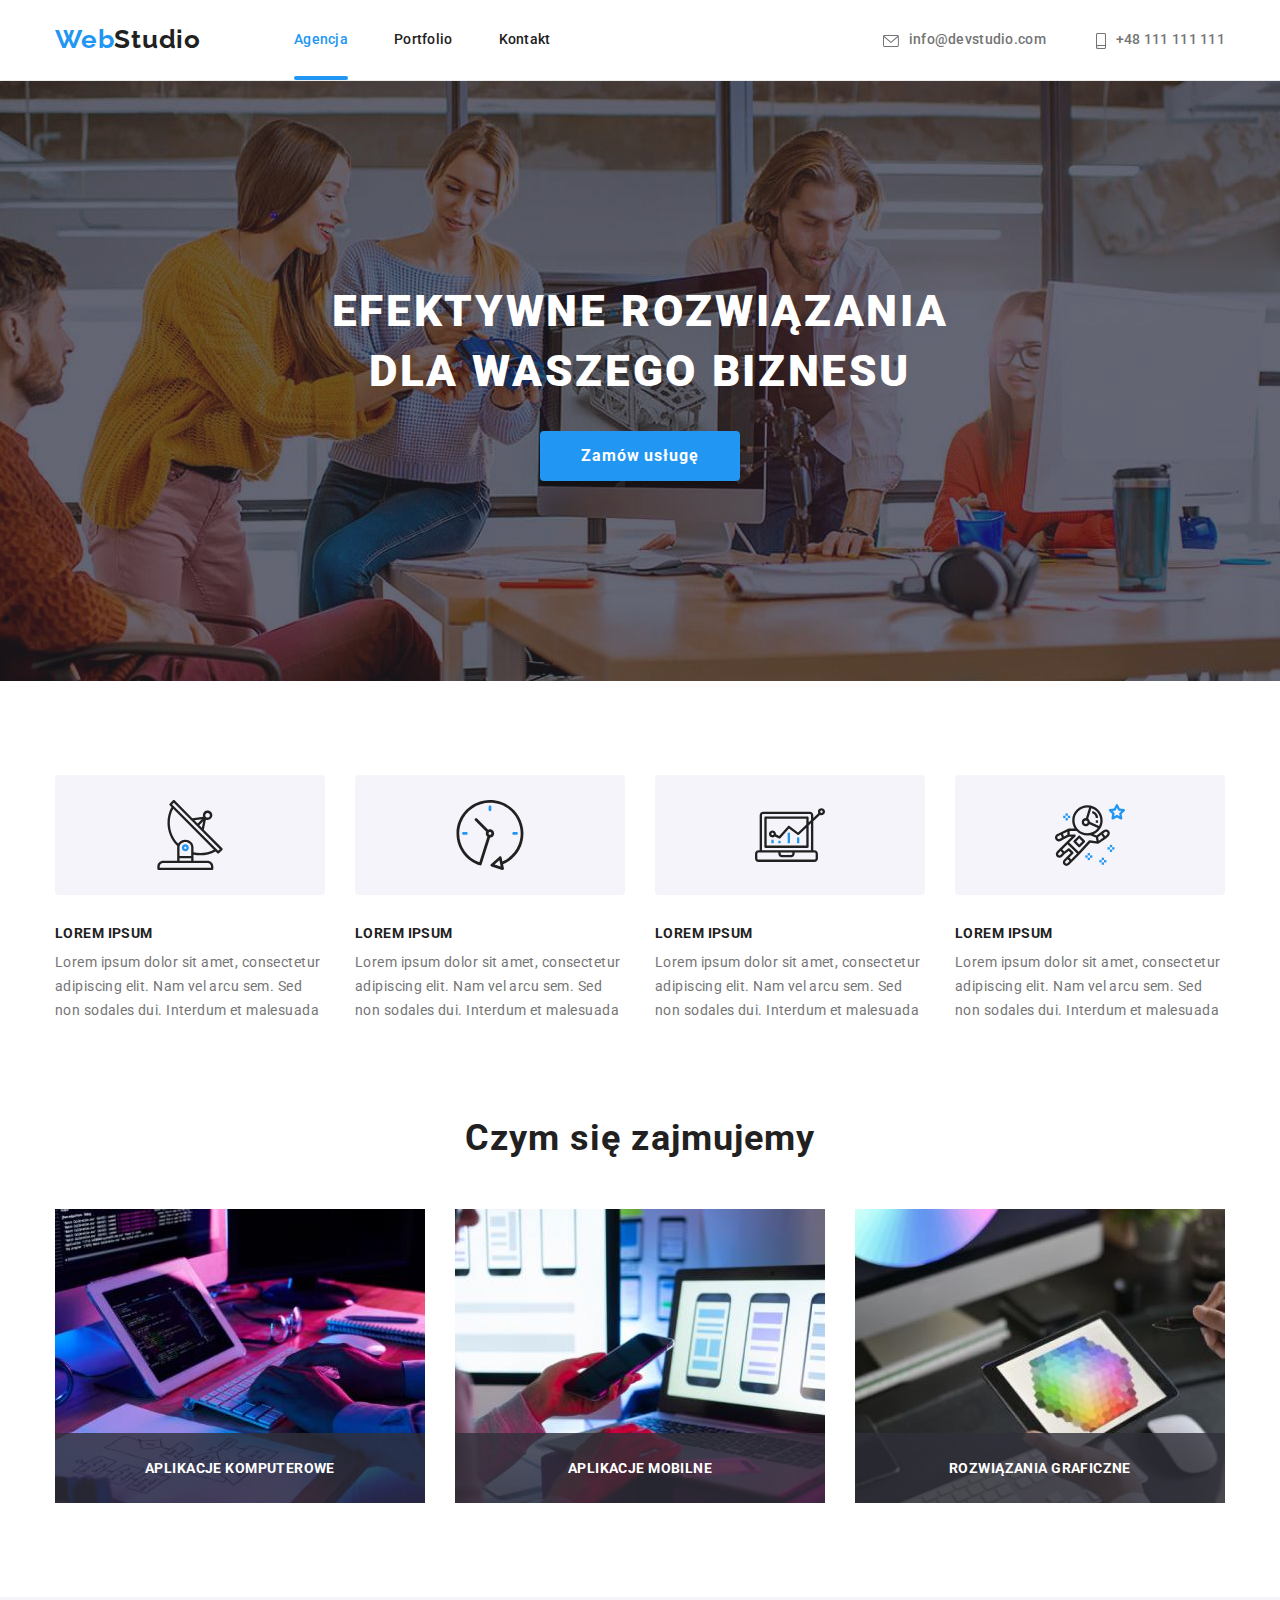
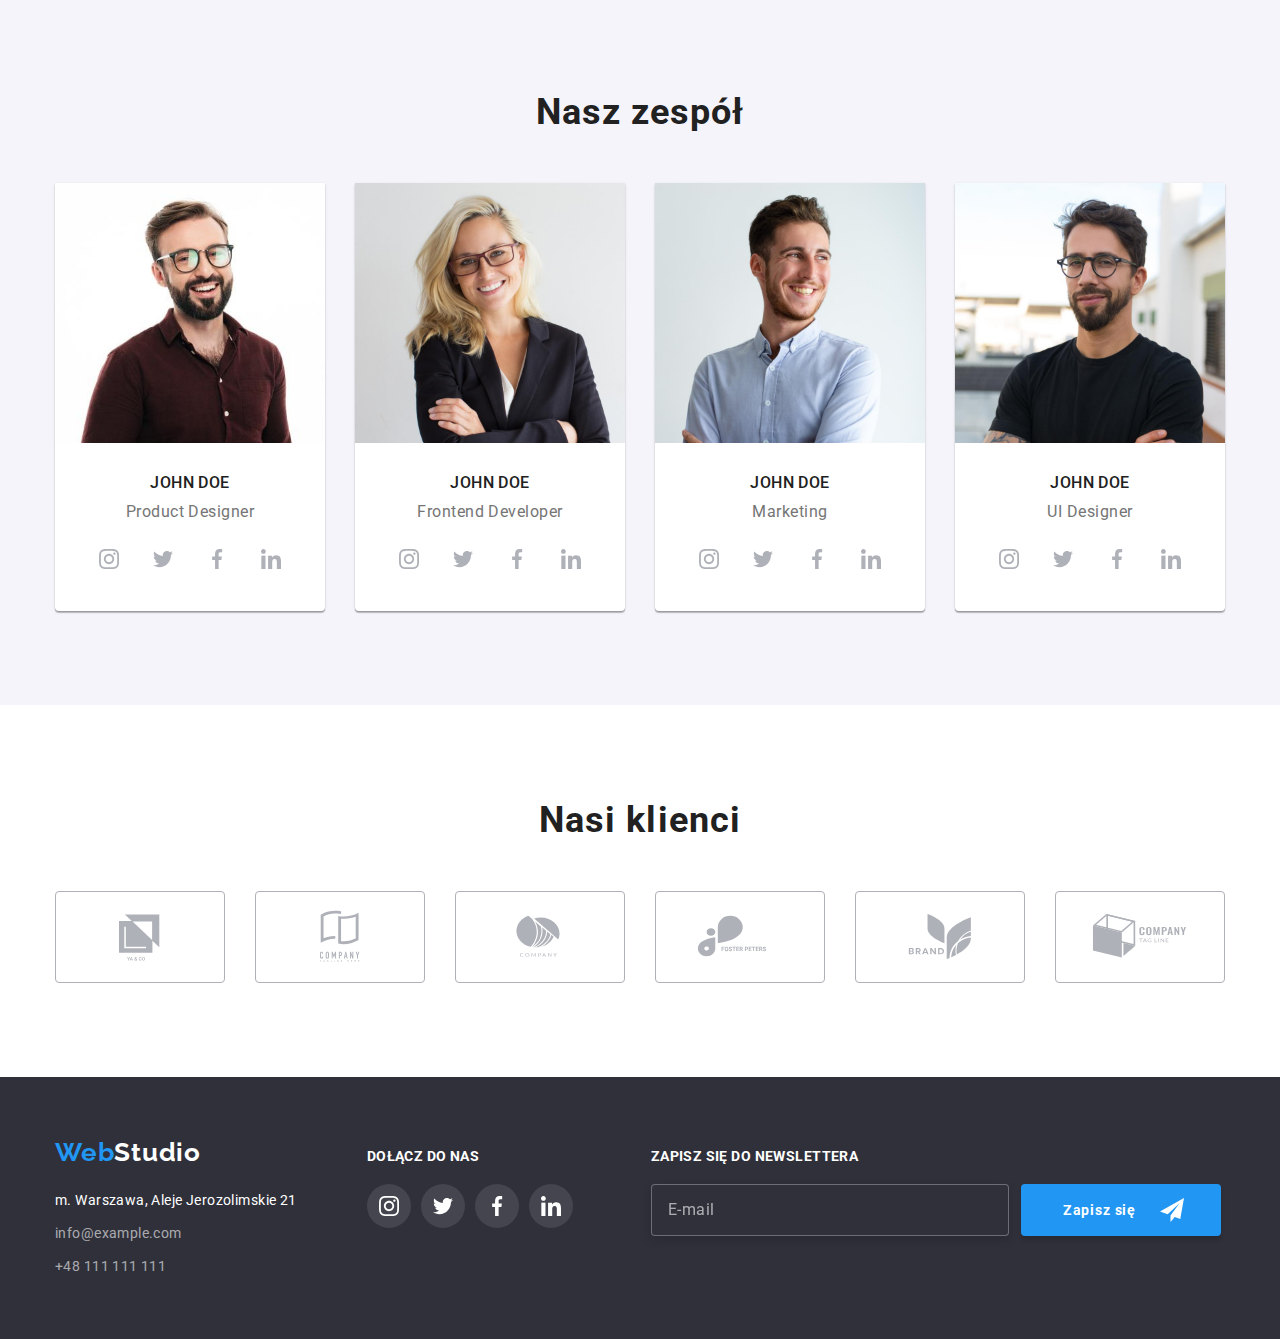
==== index.html @ e866602e "Wykonano kopię plików poprzedniej pracy" ====
<!DOCTYPE html>
<html lang="pl">

<head>
    <meta charset="UTF-8">
    <meta http-equiv="X-UA-Compatible" content="IE=edge">
    <meta name="viewport" content="width=device-width, initial-scale=1.0">
    <link rel="stylesheet"
        href="https://cdnjs.cloudflare.com/ajax/libs/modern-normalize/1.0.0/modern-normalize.min.css" />
    <link rel="stylesheet" href="./css/styles.css">
    <link rel="preconnect" href="https://fonts.googleapis.com">
    <link rel="preconnect" href="https://fonts.gstatic.com" crossorigin>
    <link
        href="https://fonts.googleapis.com/css2?family=Raleway:wght@700&family=Roboto:wght@400;500;700;900&display=swap"
        rel="stylesheet">
    <title>WebStudio</title>
</head>

<body>
    <!-- HEADER -->
    <header class="header">
        <div class="container">
            <!-- Main navigation -->
            <nav class="navigation">
                <a class="navigation-logo link" href="./index.html"><span class="text-even-theme">Web</span><span
                        class="text-light-theme">Studio</span></a>
                <ul class="navigation-list list">
                    <li class="navigation-list-item"><a class="navigation-list-link link active"
                            href="./index.html"><span class="navigation-list-link-agency">Agencja</span></a></li>
                    <li class="navigation-list-item"><a class="navigation-list-link link"
                            href="./portfolio.html">Portfolio</a>
                    </li>
                    <li class="navigation-list-item"><a class="navigation-list-link link" href="#">Kontakt</a></li>
                </ul>
            </nav>
            <ul class="header-address-list list">
                <li class="header-address-list-item">
                    <a class="header-address-mail link" href="mailto:info@devstudio.com">
                        <svg class="header-address-icon" width="16" height="12">
                            <use href="./images/svg/icons.svg#icon-envelope"></use>
                        </svg>info@devstudio.com</a>
                </li>
                <li class="header-address-list-item">

                    <a class="header-address-phone link" href="tel:+48111111111">
                        <svg class="header-address-icon" width="10" height="16">
                            <use href="./images/svg/icons.svg#icon-smartphone"></use>
                        </svg>+48
                        111
                        111
                        111</a>
                </li>
            </ul>
        </div>
    </header>

    <!-- Unique page conten -->
    <main>
        <!-- HERO up side-->
        <section class="hero-up-side">
            <div class="container">
                <h1 class="hero-main-header">efektywne rozwiązania dla waszego biznesu</h1>
                <button class="modal-btn" type="button" data-modal-open>Zamów usługę</button>
            </div>
        </section>

        <!-- HERO down side -->
        <section class="hero-down-side section">
            <div class="container">
                <ul class="hero-list list">
                    <li class="hero-list-item">
                        <div class="hero-list-icon-bg">
                            <svg class="hero-list-icon icon" width="70" height="70">
                                <use href="./images/svg/icons.svg#icon-antenna"></use>
                            </svg>
                        </div>
                        <h3 class="third-header hero-third-header">lorem ipsum</h3>
                        <p class="hero-description">Lorem ipsum dolor sit amet, consectetur adipiscing elit. Nam vel
                            arcu
                            sem. Sed
                            non sodales dui.
                            Interdum et malesuada</p>
                    </li>
                    <li class="hero-list-item">
                        <div class="hero-list-icon-bg">
                            <svg class="hero-list-icon icon" width="70" height="70">
                                <use href="./images/svg/icons.svg#icon-clock"></use>
                            </svg>
                        </div>
                        <h3 class="third-header hero-third-header">lorem ipsum</h3>
                        <p class="hero-description">Lorem ipsum dolor sit amet, consectetur adipiscing elit. Nam vel
                            arcu
                            sem. Sed
                            non sodales dui.
                            Interdum et malesuada</p>
                    </li>
                    <li class="hero-list-item">
                        <div class="hero-list-icon-bg">
                            <svg class="hero-list-icon" width="70" height="70">
                                <use href="./images/svg/icons.svg#icon-diagram"></use>
                            </svg>
                        </div>
                        <h3 class="third-header hero-third-header">lorem ipsum</h3>
                        <p class="hero-description">Lorem ipsum dolor sit amet, consectetur adipiscing elit. Nam vel
                            arcu
                            sem. Sed
                            non sodales dui.
                            Interdum et malesuada</p>
                    </li>
                    <li class="hero-list-item">
                        <div class="hero-list-icon-bg">
                            <svg class="hero-list-icon" width="70" height="70">
                                <use href="./images/svg/icons.svg#icon-astronaut"></use>
                            </svg>
                        </div>
                        <h3 class="third-header hero-third-header">lorem ipsum</h3>
                        <p class="hero-description">Lorem ipsum dolor sit amet, consectetur adipiscing elit. Nam vel
                            arcu
                            sem. Sed
                            non sodales dui.
                            Interdum et malesuada</p>
                    </li>
                </ul>
            </div>
        </section>

        <!-- ABOUT US -->
        <section class="about section">
            <div class="container">
                <h2 class="second-header about-second-header">Czym się zajmujemy</h2>
                <ul class="about-img-list list">
                    <li class="about-img-list-item">
                        <img class="about-img-list-img" src="./images/working/img1.jpg" width="370" height="294"
                            alt="Programista pracujący przy biurku">
                        <h4 class="about-img-text">aplikacje komputerowe</h4>
                    </li>
                    <li class="about-img-list-item">
                        <img class="about-img-list-img" src="./images/working/img2.jpg" width="370" height="294"
                            alt="Projektant opracowuje interfejs na urządzenie mobilne">
                        <h4 class="about-img-text">aplikacje mobilne</h4>
                    </li>
                    <li class="about-img-list-item">
                        <img class="about-img-list-img" src="./images/working/img3.jpg" width="370" height="294"
                            alt="Projektant korzysta z palety barw na tablecie">
                        <h4 class="about-img-text">rozwiązania graficzne</h4>
                    </li>
                </ul>
            </div>
        </section>

        <!-- OUR TEAM -->
        <section class="team section">
            <div class="container">
                <h2 class="second-header team-second-header">Nasz zespół</h2>
                <ul class="team-list list">
                    <li class="team-list-item">
                        <img class="team-list-photo" src="./images/team/PD_ProductDesigner.jpg" width="270" height="260"
                            alt="John Doe - Product Designer">
                        <div class="team-content-wraper">
                            <h3 class="third-header team-third-header-name">John Doe</h3>
                            <p class="team-list-job">Product Designer</p>
                            <ul class="social-list list">
                                <li class="social-list-item">
                                    <a class="social-list-link" href="#">
                                        <svg class="social-icon" width="20" height="20">
                                            <use href="./images/svg/icons.svg#icon-instagram"></use>
                                        </svg>
                                    </a>
                                </li>
                                <li class="social-list-item"><a class="social-list-link" href="#">
                                        <svg class="social-icon" width="20" height="20">
                                            <use href="./images/svg/icons.svg#icon-twitter"></use>
                                        </svg>
                                    </a></li>
                                <li class="social-list-item"><a class="social-list-link" href="#">
                                        <svg class="social-icon" width="20" height="20">
                                            <use href="./images/svg/icons.svg#icon-facebook"></use>
                                        </svg>
                                    </a></li>
                                <li class="social-list-item"><a class="social-list-link" href="#">
                                        <svg class="social-icon" width="20" height="20">
                                            <use href="./images/svg/icons.svg#icon-linkedin"></use>
                                        </svg>
                                    </a></li>
                            </ul>
                        </div>
                    </li>
                    <li class="team-list-item">
                        <img class="team-list-photo" src="./images/team/PD_FrontendDeveloperjpg.jpg" width="270"
                            height="260" alt="John Doe - Frontend Developer">
                        <div class="team-content-wraper">
                            <h3 class="third-header team-third-header-name">John Doe</h3>
                            <p class="team-list-job">Frontend Developer</p>
                            <ul class="social-list list">
                                <li class="social-list-item">
                                    <a class="social-list-link" href="#">
                                        <svg class="social-icon" width="20" height="20">
                                            <use href="./images/svg/icons.svg#icon-instagram"></use>
                                        </svg>
                                    </a>
                                </li>
                                <li class="social-list-item"><a class="social-list-link" href="#">
                                        <svg class="social-icon" width="20" height="20">
                                            <use href="./images/svg/icons.svg#icon-twitter"></use>
                                        </svg>
                                    </a></li>
                                <li class="social-list-item"><a class="social-list-link" href="#">
                                        <svg class="social-icon" width="20" height="20">
                                            <use href="./images/svg/icons.svg#icon-facebook"></use>
                                        </svg>
                                    </a></li>
                                <li class="social-list-item"><a class="social-list-link" href="#">
                                        <svg class="social-icon" width="20" height="20">
                                            <use href="./images/svg/icons.svg#icon-linkedin"></use>
                                        </svg>
                                    </a></li>
                            </ul>
                        </div>
                    </li>
                    <li class="team-list-item">
                        <img class="team-list-photo" src="./images/team/PD_Marketing.jpg" width="270" height="260"
                            alt="John Doe - Marketing">
                        <div class="team-content-wraper">
                            <h3 class="third-header team-third-header-name">John Doe</h3>
                            <p class="team-list-job">Marketing</p>
                            <ul class="social-list list">
                                <li class="social-list-item">
                                    <a class="social-list-link" href="#">
                                        <svg class="social-icon" width="20" height="20">
                                            <use href="./images/svg/icons.svg#icon-instagram"></use>
                                        </svg>
                                    </a>
                                </li>
                                <li class="social-list-item"><a class="social-list-link" href="#">
                                        <svg class="social-icon" width="20" height="20">
                                            <use href="./images/svg/icons.svg#icon-twitter"></use>
                                        </svg>
                                    </a></li>
                                <li class="social-list-item"><a class="social-list-link" href="#">
                                        <svg class="social-icon" width="20" height="20">
                                            <use href="./images/svg/icons.svg#icon-facebook"></use>
                                        </svg>
                                    </a></li>
                                <li class="social-list-item"><a class="social-list-link" href="#">
                                        <svg class="social-icon" width="20" height="20">
                                            <use href="./images/svg/icons.svg#icon-linkedin"></use>
                                        </svg>
                                    </a></li>
                            </ul>
                        </div>
                    </li>
                    <li class="team-list-item">
                        <img class="team-list-photo" src="./images/team/PD_UIdesigner.jpg" width="270" height="260"
                            alt="John Doe - UI Designer">
                        <div class="team-content-wraper">
                            <h3 class="third-header team-third-header-name">John Doe</h3>
                            <p class="team-list-job">UI Designer</p>
                            <ul class="social-list list">
                                <li class="social-list-item">
                                    <a class="social-list-link" href="#">
                                        <svg class="social-icon" width="20" height="20">
                                            <use href="./images/svg/icons.svg#icon-instagram"></use>
                                        </svg>
                                    </a>
                                </li>
                                <li class="social-list-item"><a class="social-list-link" href="#">
                                        <svg class="social-icon" width="20" height="20">
                                            <use href="./images/svg/icons.svg#icon-twitter"></use>
                                        </svg>
                                    </a></li>
                                <li class="social-list-item"><a class="social-list-link" href="#">
                                        <svg class="social-icon" width="20" height="20">
                                            <use href="./images/svg/icons.svg#icon-facebook"></use>
                                        </svg>
                                    </a></li>
                                <li class="social-list-item"><a class="social-list-link" href="#">
                                        <svg class="social-icon" width="20" height="20">
                                            <use href="./images/svg/icons.svg#icon-linkedin"></use>
                                        </svg>
                                    </a></li>
                            </ul>
                        </div>
                    </li>
                </ul>
            </div>
        </section>

        <!-- OUR CUSTOMERS -->
        <section class="customers section">
            <div class="container">
                <h2 class="second-header customers-second-header">Nasi klienci</h2>
                <ul class="customers-list list">
                    <li class="customers-list-item">
                        <a class="customers-list-link" href="#">
                            <svg class="customers-icon" width="106" height="60">
                                <use href="./images/svg/icons.svg#icon-logo_client_1"></use>
                            </svg>
                        </a>
                    </li>
                    <li class="customers-list-item">
                        <a class="customers-list-link" href="#">
                            <svg class="customers-icon" width="106" height="60">
                                <use href="./images/svg/icons.svg#icon-logo_client_2"></use>
                            </svg>
                        </a>
                    </li>
                    <li class="customers-list-item">
                        <a class="customers-list-link" href="#">
                            <svg class="customers-icon" width="106" height="60">
                                <use href="./images/svg/icons.svg#icon-logo_client_3"></use>
                            </svg>
                        </a>
                    </li>
                    <li class="customers-list-item">
                        <a class="customers-list-link" href="#">
                            <svg class="customers-icon" width="106" height="60">
                                <use href="./images/svg/icons.svg#icon-logo_client_4"></use>
                            </svg>
                        </a>
                    </li>
                    <li class="customers-list-item">
                        <a class="customers-list-link" href="#">
                            <svg class="customers-icon" width="106" height="60">
                                <use href="./images/svg/icons.svg#icon-logo_client_5"></use>
                            </svg>
                        </a>
                    </li>
                    <li class="customers-list-item">
                        <a class="customers-list-link" href="#">
                            <svg class="customers-icon" width="106" height="60">
                                <use href="./images/svg/icons.svg#icon-logo_client_6"></use>
                            </svg>
                        </a>
                    </li>
                </ul>

            </div>

        </section>
    </main>

    <!-- Page footer - left side -->
    <footer class="footer">
        <div class="container">
            <div class="footer-left-side">
                <a class="navigation-logo link" href="./index.html"><span class="text-even-theme">Web</span><span
                        class="text-dark-theme">Studio</span></a>
                <address class=" address">
                    <ul class="footer-list list">
                        <li class="footer-list-item"><a class="footer-address-maps link"
                                href="https://goo.gl/maps/m3muW4rAkbrLs5uR9" target="_blank">m. Warszawa, Aleje
                                Jerozolimskie
                                21</a></li>
                        <li class="footer-list-item"><a class="footer-address-mail link"
                                href="mailto:info@example.com">info@example.com</a></li>
                        <li class="footer-list-item"><a class="footer-address-phone link" href="tel:+48111111111">+48
                                111
                                111
                                111</a></li>
                    </ul>
                </address>
            </div>
            <!-- Page footer - center -->
            <div class="footer-center">
                <h3 class="third-header footer-third-header">dołącz do nas</h3>
                <ul class="social-list list">
                    <li class="social-list-item">
                        <a class="social-list-link" href="#">
                            <svg class="social-icon" width="20" height="20">
                                <use href="./images/svg/icons.svg#icon-instagram"></use>
                            </svg>
                        </a>
                    </li>
                    <li class="social-list-item"><a class="social-list-link" href="#">
                            <svg class="social-icon" width="20" height="20">
                                <use href="./images/svg/icons.svg#icon-twitter"></use>
                            </svg>
                        </a></li>
                    <li class="social-list-item"><a class="social-list-link" href="#">
                            <svg class="social-icon" width="20" height="20">
                                <use href="./images/svg/icons.svg#icon-facebook"></use>
                            </svg>
                        </a></li>
                    <li class="social-list-item"><a class="social-list-link" href="#">
                            <svg class="social-icon" width="20" height="20">
                                <use href="./images/svg/icons.svg#icon-linkedin"></use>
                            </svg>
                        </a></li>
                </ul>
            </div>
            <!-- Page footer - right side - newsletter-->
            <div class="footer-newsletter">
                <h3 class="third-header footer-third-header">zapisz się do newslettera</h3>
                <form class="footer-newsletter-form" name="footer-newsletter" autocomplete="on" formvalidate>
                    <label class="footer-newsletter-email">
                        <input class="newsletter-email" type="email" name="email" placeholder="E-mail"></label>
                    <button class="newsletter-btn" type="submit">Zapisz się
                        <svg class="newsletter-btn-icon" width="24" height="24">
                            <use href="./images/svg/icons.svg#icon-send"></use>
                        </svg></button>
                </form>
            </div>
        </div>
    </footer>

    <!-- MODAL WINDOW -->
    <div class="backdrop is-hidden" data-modal>
        <div class="modal">
            <button type="button" class="modal-btn-close" data-modal-close>
                <svg class="close-btn" width="11" height="11">
                    <use href="./images/svg/icons.svg#icon-close"></use>
                </svg>
            </button>
            <h2 class="modal-form-header">Zostaw swoje dane w formularzu poniżej</h2>
            <form class="modal-form" action="#" method="post">
                <label class="modal-form-field"> Imię
                    <span class="modal-form-input-wrapper">
                        <input class="modal-form-input" type="text" name="user_name:">
                        <svg class="modal-form-icon" width="12" height="12">
                            <use href="./images/svg/icons.svg#icon-person"></use>
                        </svg>
                    </span>
                </label>
                <label class="modal-form-field"> Telefon
                    <span class="modal-form-input-wrapper"><input class="modal-form-input" type="tel"
                            name="user_phone:">
                        <svg class="modal-form-icon" width="13" height="13">
                            <use href="./images/svg/icons.svg#icon-phone-form"></use>
                        </svg>
                    </span>
                </label>
                <label class="modal-form-field"> Email
                    <span class="modal-form-input-wrapper"><input class="modal-form-input" type="email"
                            name="user_email:">
                        <svg class="modal-form-icon" width="15" height="12">
                            <use href="./images/svg/icons.svg#icon-envelope-form"></use>
                        </svg>
                    </span>
                </label>
                <label class="modal-form-field"> Komentarz
                    <textarea class="modal-form-message" name="user_message" id="" cols="30" rows="10"
                        placeholder="Wprowadź tekst"></textarea>
                </label>
                <input class="modal-form-policy visually-hiden" id="user-policy" type="checkbox" name="policy">
                <label for="user-policy" class="modal-form-policy-text">
                    Oświadczam, iż akceptuję <a class="modal-form-policy-link href=" #">Regulamin</a> i <a
                        class="modal-form-policy-link href=" #">Politykę Prywatności</a>.
                </label>
                <button class="modal-form-btn" type="submit">Wyślij</button>
            </form>
        </div>
    </div>
    <!-- Skrypt Java Script - Otwieranie/zamykanie okna modalnego -->
    <script src="./js/modal.js"></script>
</body>

</html>
---- css/styles.css ----
:root {
  --main-font: 'Roboto', sans-serif;
  --second-font: 'Raleway', sans-serif;
  --main-color: #2196f3;
  --icon-color: #afb1b8;
  --main-colorFont: #212121;
  --second-colorFont: #757575;
  --third-colorFont: #ffffff;
  --main-bgc: #e5e5e5;
  --dark-bgc: #2f303a;
  --grey-bgc: #f5f4fa;
  --light-bgc: #ffffff;
  --light2-bgc: #eeeeee;
}

body {
  font-family: var(--main-font), 'Raleway', sans-serif;
  color: var(--main-colorFont);
}

h1,
h2,
h3,
h4,
h5,
h6 {
  margin: 0;
  padding: 0;
}

ol,
ul {
  margin: 0;
  padding: 0;
}

p {
  margin: 0;
  padding: 0;
}

img {
  display: block;
}

.list {
  list-style: none;
}

.link {
  text-decoration: none;
}

.container {
  width: 1200px;
  margin: 0 auto;
  padding: 0 15px;
  align-items: center;
}

.section {
  padding-top: 94px;
}

.section:not(.hero-down-side) {
  padding-bottom: 94px;
}

/* ========= COMPONENTS ======== */
.header {
  background-color: var(--light-bgc);
  border-bottom: 1px solid #ececec;
}
.navigation-list-link,
.header-address-mail,
.header-address-phone {
  font-weight: 500;
  font-style: normal;
  font-size: 14px;
  line-height: 1.143;
  letter-spacing: 0.02em;
}

.third-header {
  font-weight: 700;
  font-size: 14px;
  line-height: 1.143;
  letter-spacing: 0.03em;
  text-transform: uppercase;
}

.footer {
  padding: 60px 0;
  font-size: 14px;
  line-height: 1.714;
  letter-spacing: 0.03em;
  background-color: var(--dark-bgc);
}

.address {
  font-style: normal;
}

/* ======= END COMPONENTS ====== */

/* ========== HEADER ========== */
/* =========== LOGO =========== */
.navigation-logo {
  font-family: var(--second-font);
  font-weight: 700;
  font-size: 26px;
  line-height: 1.192;
  letter-spacing: 0.03em;
  color: var(--main-colorFont);
}

.navigation-logo .text-even-theme {
  color: var(--main-color);
}

.navigation-logo .text-light-theme {
  color: var(--main-colorFont);
}

.navigation-logo .text-dark-theme {
  color: var(--third-colorFont);
}
/* ========= END LOGO ========== */

.header .container {
  display: flex;
  padding-top: 24px;
  padding-bottom: 25px;
  align-items: center;
}

.navigation {
  display: flex;
}

.navigation-logo {
  margin-right: 93px;
}

.navigation-list-item {
  position: relative;
}

.navigation-list-item:not(:last-child) {
  margin-right: 46px;
}

.navigation-list-link:after {
  content: '';
  display: block;
  position: absolute;
  top: 46px;
  width: 100%;
  height: 4px;
  background: transparent;
  border-radius: 2px;
}

.navigation-list-link.active:after {
  background-color: var(--main-color);
}

.navigation-list {
  display: flex;
  align-items: center;
}

.header-address-list {
  display: flex;
  margin-left: auto;
}

.header-address-phone {
  margin-left: 50px;
}

.header-address-icon {
  margin-right: 10px;
  vertical-align: middle;
  fill: currentColor;
}

.navigation-list-link {
  color: var(--main-colorFont);
  transition: color 0.5s cubic-bezier(0.4, 0, 0.2, 1);
}

.navigation-list-link-agency {
  color: var(--main-color);
}

.header-address-mail,
.header-address-phone {
  color: var(--second-colorFont);
  transition: color 0.5s cubic-bezier(0.4, 0, 0.2, 1);
}

.navigation-list-link:hover,
.navigation-list-link:focus,
.header-address-mail:hover,
.header-address-mail:focus,
.header-address-phone:hover,
.header-address-phone:focus {
  color: var(--main-color);
}
/* ========== END HEADER ========== */

/* ==========   MAIN   ========== */
/* =======   HERO up side ======= */
.hero-up-side .container {
  display: flex;
  flex-direction: column;
  padding-top: 200px;
  padding-bottom: 200px;
}

.hero-up-side {
  background-color: var(--dark-bgc);
  background-image: linear-gradient(rgba(47, 48, 58, 0.4), rgba(47, 48, 58, 0.4)),
    url(../images/background/bg_hero.jpg);
  /* background-size: cover; */
  background-repeat: no-repeat;
  background-position: center;
  color: var(--third-colorFont);
}

.hero-main-header {
  padding-bottom: 30px;
  max-width: 696px;
  font-weight: 900;
  font-size: 44px;
  line-height: 1.364;
  text-align: center;
  letter-spacing: 0.06em;
  text-transform: uppercase;
}

.modal-btn {
  padding: 10px 41px;
  font-weight: 700;
  font-size: 16px;
  line-height: 1.875;
  text-align: center;
  letter-spacing: 0.06em;
  box-shadow: 0px 4px 4px rgba(0, 0, 0, 0.15);
  border-radius: 4px;
  border: none;
  background-color: var(--main-color);
  color: var(--third-colorFont);
  cursor: pointer;
}
/* ====== END HERO up side ====== */

/* ======   HERO down side ====== */
.hero-up-side .container {
  display: flex;
}

.hero-list {
  display: flex;
  justify-content: space-between;
}

.hero-list-item {
  max-width: 270px;
  align-items: center;
}

.hero-list-icon-bg {
  display: flex;
  align-items: center;
  justify-content: center;
  height: 120px;
  margin-bottom: 30px;
  border-radius: 4px;
  background-color: var(--grey-bgc);
}

.hero-description {
  margin-top: 10px;
  font-size: 14px;
  line-height: 1.714;
  letter-spacing: 0.03em;
  color: var(--second-colorFont);
}
/* ====   END HERO down side ==== */

/* =========   ABOUT US ========= */
.about .container {
  display: flex;
  flex-direction: column;
}

.about-img-list {
  display: flex;
}

.second-header {
  padding-bottom: 50px;
  font-weight: 700;
  font-size: 36px;
  line-height: 1.167;
  text-align: center;
  letter-spacing: 0.03em;
}

.about-img-list-item {
  position: relative;
}

.about-img-list-item:not(:last-child) {
  margin-right: 30px;
}

.about-img-text {
  position: absolute;
  display: block;
  top: 224px;
  padding: 27px;
  width: 100%;
  font-weight: 700;
  font-size: 14px;
  line-height: 1.143;
  text-align: center;
  letter-spacing: 0.03em;
  text-transform: uppercase;
  color: var(--third-colorFont);
  background: rgba(47, 48, 58, 0.8);
}

/* =======   END ABOUT US ======= */

/* =========  OUR TEAM ========== */
.team .container {
  display: flex;
  flex-direction: column;
}

.team-list {
  display: flex;
}

.team-list-item {
  display: flex;
  flex-direction: column;
  background: var(--light-bgc);
  box-shadow: 0px 1px 3px rgba(0, 0, 0, 0.12), 0px 1px 1px rgba(0, 0, 0, 0.14),
    0px 2px 1px rgba(0, 0, 0, 0.2);
  border-radius: 0px 0px 4px 4px;
}

.team-list-item:not(:last-child) {
  margin-right: 30px;
}

.team-third-header-name,
.team-list-job {
  font-size: 16px;
  line-height: 1.188;
  letter-spacing: 0.03em;
  text-align: center;
}

.team {
  background-color: var(--grey-bgc);
}

.team-third-header-name {
  margin-top: 30px;
  margin-bottom: 10px;
  font-weight: 500;
}

.team-list-job {
  margin-bottom: 16px;
  color: var(--second-colorFont);
}

.social-list {
  display: flex;
  justify-content: center;
  margin-bottom: 30px;
}

.social-list-item {
  display: flex;
  justify-content: center;
}

.social-list-item:not(:last-child) {
  margin-right: 10px;
}

.social-list-link {
  display: flex;
  align-items: center;
  justify-content: center;
  height: 44px;
  width: 44px;
  fill: var(--icon-color);
  background-color: var(--light-bgc);
  border-radius: 50%;
  transition: background-color 0.5s cubic-bezier(0.4, 0, 0.2, 1),
    fill 0.5s cubic-bezier(0.4, 0, 0.2, 1);
}

.social-list-link:hover,
.social-list-link:focus {
  background-color: var(--main-color);
  fill: var(--light-bgc);
}
/* =======  END OUR TEAM ======== */

/* =======  OUR CUSTOMERS ======= */
.customers .container {
  display: flex;
  flex-direction: column;
}

.customers-list {
  display: flex;
  justify-content: center;
  margin: auto;
  /* ustawić margin */
}

.customers-list-item {
  display: flex;
  justify-content: center;
}

.customers-list-item:not(:last-child) {
  margin-right: 30px;
}

.customers-list-link {
  display: flex;
  justify-content: center;
  align-items: center;
  height: 92px;
  width: 170px;
  fill: var(--icon-color);
  border: 1px solid var(--icon-color);
  border-radius: 4px;
  transition: border-color 0.5s cubic-bezier(0.4, 0, 0.2, 1), fill 0.5s cubic-bezier(0.4, 0, 0.2, 1);
}

.customers-list-link:hover,
.customers-list-link:focus {
  border-color: var(--main-color);
  fill: var(--main-color);
}
/* ===== END  OUR CUSTOMERS ===== */
/* ========== END MAIN ========== */

/* ==========  FOOTER =========== */
.footer .container {
  display: flex;
  /* flex-direction: column; */
  align-items: baseline;
}

.footer-left-side {
  margin-right: 70px;
}

.footer-center {
  margin-right: 78px;
}

.address {
  margin-top: 20px;
}

.footer-list-item:nth-child(2) {
  margin: 9px 0;
}

.footer-address-maps {
  color: var(--third-colorFont);
  transition: color 0.5s cubic-bezier(0.4, 0, 0.2, 1);
}
.footer-address-mail,
.footer-address-phone {
  color: rgba(255, 255, 255, 0.6);
  transition: color 0.5s cubic-bezier(0.4, 0, 0.2, 1);
}

.footer-address-maps:hover,
.footer-address-maps:focus,
.footer-address-mail:hover,
.footer-address-mail:focus,
.footer-address-phone:hover,
.footer-address-phone:focus {
  color: var(--main-color);
}

.footer-third-header {
  margin-bottom: 20px;
  color: var(--third-colorFont);
}

.footer .social-list-link {
  fill: var(--light-bgc);
  background: rgba(255, 255, 255, 0.1);
  transition: background-color 0.5s cubic-bezier(0.4, 0, 0.2, 1),
    fill 0.5s cubic-bezier(0.4, 0, 0.2, 1);
}

.footer .social-list-link:hover,
.footer .social-list-link:focus {
  background-color: var(--main-color);
  fill: var(--light-bgc);
}
.footer-newsletter-form {
  display: flex;
}

.newsletter-email,
.newsletter-email::placeholder {
  font-size: 16px;
  line-height: 1.25;
  letter-spacing: 0.03em;
  color: rgba(255, 255, 255, 0.6);
}

.newsletter-email {
  display: flex;
  align-items: center;
  margin-right: 12px;
  padding: 15px 16px;
  width: 358px;
  border: 1px solid rgba(255, 255, 255, 0.3);
  box-sizing: border-box;
  filter: drop-shadow(0px 4px 4px rgba(0, 0, 0, 0.15));
  border-radius: 4px;
  background-color: var(--dark-bgc);
  outline: none;
  transition: border-color 250ms cubic-bezier(0.4, 0, 0.2, 1);
}

/* .newsletter-email:hover, */
.newsletter-email:focus {
  border-color: var(--main-color);
}

.newsletter-btn {
  display: flex;
  align-items: center;
  padding: 10px 24px 10px 42px;
  width: 200px;
  font-weight: 700;
  font-size: 1.875;
  line-height: 30px;
  letter-spacing: 0.06em;
  color: var(--third-colorFont);
  background: var(--main-color);
  box-shadow: 0px 4px 4px rgba(0, 0, 0, 0.15);
  border-radius: 4px;
  border: none;
  outline: none;
  cursor: pointer;
}

.newsletter-btn-icon {
  margin-left: 24px;
  /* margin-right: 24px; */
}

/* ========  END FOOTER ========= */

/* =========  MODAL WINDOW ========== */

.backdrop {
  position: fixed;
  top: 0;
  left: 0;
  height: 100%;
  width: 100%;
  background: rgba(0, 0, 0, 0.2);
  transition: opacity 0.5s cubic-bezier(0.4, 0, 0.2, 1);
}

.is-hidden {
  opacity: 0;
  visibility: visible;
  pointer-events: none;
}

.modal {
  position: absolute;
  top: 50%;
  left: 50%;
  transform: translate(-50%, -50%);
  padding: 40px;
  width: 528px;
  min-height: 581px;
  background: var(--light-bgc);
  box-shadow: 0px 1px 3px rgba(0, 0, 0, 0.12), 0px 1px 1px rgba(0, 0, 0, 0.14),
    0px 2px 1px rgba(0, 0, 0, 0.2);
  border-radius: 4px;
  transition: transform 0.5s cubic-bezier(0.4, 0, 0.2, 1), opacity 0.5s cubic-bezier(0.4, 0, 0.2, 1);
  transform: translate3d(-50%, -50%, 0) scale3d(1, 1, 1);
  opacity: 1;
}

.is-hidden .modal {
  transform: translate3d(-50%, -50%, 0) scale3d(0, 0, 0);
  opacity: 0;
}

.modal-btn-close {
  position: absolute;
  top: 8px;
  right: 8px;
  width: 30px;
  height: 30px;
  background: var(--light-bgc);
  border: 1px solid rgba(0, 0, 0, 0.1);
  border-radius: 50%;
  cursor: pointer;
}

.close-btn {
  position: absolute;
  top: 8px;
  right: 8px;
}

.modal-form-header {
  margin-bottom: 12px;
  font-weight: 700;
  font-size: 20px;
  line-height: 1.15;
  text-align: center;
  letter-spacing: 0.03em;
  color: var(--main-colorFont);
}

.modal-form {
  display: flex;
  flex-direction: column;
}

.modal-form-field {
  font-size: 12px;
  line-height: 1.667;
  letter-spacing: 0.01em;
  color: var(--second-colorFont);
}

.modal-form-field:not(:nth-of-type(4)) {
  margin-bottom: 10px;
}

.modal-form-input-wrapper {
  position: relative;
  display: block;
  margin-top: 4px;
}

.modal-form-input {
  padding-left: 42px;
  width: 100%;
  height: 40px;
  border: 1px solid rgba(33, 33, 33, 0.2);
  background: var(--light-bgc);
  border-radius: 4px;
  transition: border-color 250ms cubic-bezier(0.4, 0, 0.2, 1);
  outline: none;
}

.modal-form-input:focus,
.modal-form-message:focus {
  border-color: var(--main-color);
}

.modal-form-icon {
  position: absolute;
  display: block;
  top: 50%;
  left: 15px;
  transform: translateY(-50%);
  transition: fill 250ms cubic-bezier(0.4, 0, 0.2, 1);
}

.modal-form-input:focus + .modal-form-icon {
  fill: var(--main-color);
}

.modal-form-message {
  margin-top: 4px;
  padding: 12px 16px;
  width: 100%;
  height: 120px;
  border: 1px solid rgba(33, 33, 33, 0.2);
  box-sizing: border-box;
  border-radius: 4px;
  resize: none;
  outline: none;
  transition: border-color 250ms cubic-bezier(0.4, 0, 0.2, 1);
}

.modal-form-message::placeholder {
  color: rgba(117, 117, 117, 0.5);
}

.modal-form-policy-text {
  margin: 20px auto 30px;
  font-size: 14px;
  line-height: 1.714;
  letter-spacing: 0.03em;
  color: var(--second-colorFont);
}

.modal-form-policy-text::before {
  content: '';
  display: inline-block;
  margin-right: 7px;
  width: 16px;
  height: 16px;
  border: 2px solid var(--main-colorFont);
  border-radius: 2px;
}

.modal-form-policy:checked + .modal-form-policy-text::before {
  background-color: var(--main-color);
  border: 0.2px solid var(--main-color);
  background-image: url("data:image/svg+xml;charset=utf8,%3Csvg width='16' height='15' viewBox='0 0 16 15' fill='none' xmlns='http://www.w3.org/2000/svg'%3E%3Crect width='16' height='15' rx='2' fill='%232196F3'/%3E%3Cpath d='M3.95703 7.75166L3.88825 7.68604L3.81923 7.75141L2.93123 8.59258L2.85486 8.66492L2.93097 8.73753L6.42671 12.0724L6.49574 12.1382L6.56476 12.0724L14.069 4.91352L14.1449 4.84116L14.069 4.76881L13.1873 3.92764L13.1183 3.86183L13.0493 3.92761L6.49577 10.1735L3.95703 7.75166Z' fill='white' stroke='white' stroke-width='0.2'/%3E%3C/svg%3E");
  background-repeat: no-repeat;
  background-position: center;
  transition: background-color 250ms cubic-bezier(0.4, 0, 0.2, 1),
    border-color 250ms cubic-bezier(0.4, 0, 0.2, 1);
}

.visually-hiden {
  -moz-appearance: none;
  -webkit-appearance: none;
  appearance: none;
}

.modal-form-policy-link {
  color: var(--main-color);
}

.modal-form-btn {
  display: block;
  margin: 0 auto;
  padding: 10px 76px;
  width: 200px;
  font-weight: 700;
  font-size: 16px;
  line-height: 1.875;
  text-align: center;
  letter-spacing: 0.06em;
  color: var(--third-colorFont);
  background: #2196f3;
  box-shadow: 0px 4px 4px rgba(0, 0, 0, 0.15);
  border: 1px solid var(--main-color);
  border-radius: 4px;
}
/* =====  END MODAL WINDOW ====== */

/* =========  PORTFOLIO ========= */
.portfolio-view .container {
  display: flex;
  justify-content: center;
}

.filter-buttons-list {
  display: flex;
  margin-bottom: 50px;
}

.filter-buttons-item:not(:last-child) {
  margin-right: 8px;
}

.navigation-list-link-portfolio {
  color: var(--main-color);
}

.btn {
  padding: 6px 22px;
  font-family: var(--main-font);
  font-weight: 500;
  font-size: 16px;
  line-height: 1.625;
  text-align: center;
  letter-spacing: 0.03em;
  color: var(--main-colorFont);
  background: var(--grey-bgc);
  border-radius: 4px;
  border: none;
  cursor: pointer;
  transition: background-color 0.5s cubic-bezier(0.4, 0, 0.2, 1),
    color 0.5s cubic-bezier(0.4, 0, 0.2, 1), box-shadow 0.5s cubic-bezier(0.4, 0, 0.2, 1);
}

.btn:hover,
.btn:focus {
  background-color: var(--main-color);
  color: var(--third-colorFont);
  box-shadow: 0px 3px 1px rgba(0, 0, 0, 0.1), 0px 1px 2px rgba(0, 0, 0, 0.08),
    0px 2px 2px rgba(0, 0, 0, 0.12);
}
/* =======  END PORTFOLIO ======= */

/* ======  PORTFOLIO VIEW  ====== */
.portfolio-list {
  display: flex;
  justify-content: space-between;
  flex-wrap: wrap;
}

.portfolio-list-item {
  position: relative;
  margin-bottom: 30px;
  background: var(--light-bgc);
  overflow: hidden;
  cursor: pointer;
  transition: box-shadow 0.5s cubic-bezier(0.4, 0, 0.2, 1);
}

.portfolio-list-item:hover,
.portfolio-list-item:focus {
  box-shadow: 0px 1px 1px rgba(0, 0, 0, 0.12), 0px 4px 4px rgba(0, 0, 0, 0.06),
    1px 4px 6px rgba(0, 0, 0, 0.16);
}

.portfolio-list-item:nth-child(n + 7) {
  margin-bottom: 0;
}

.overlay {
  position: absolute;
  display: flex;
  padding-left: 24px;
  padding-right: 45px;
  height: 294px;
  top: 0;
  background: rgba(33, 150, 243, 0.9);
  transform: translateY(295px);
  transition: transform 0.5s cubic-bezier(0.4, 0, 0.2, 1);
}

.portfolio-list-item:hover .overlay {
  transform: translateY(0);
}

.overlay-text {
  margin: auto;
  font-weight: 400;
  font-size: 18px;
  line-height: 1.556;
  color: var(--third-colorFont);
  letter-spacing: 0.03em;
}

.portfolio-list-wraper {
  position: relative;
  background: var(--light-bgc);
  border-right: 1px solid var(--light2-bgc);
  border-bottom: 1px solid var(--light2-bgc);
  border-left: 1px solid var(--light2-bgc);
}

.portfolio-third-header-name {
  padding: 20px 24px 4px;
  font-weight: 700;
  font-size: 18px;
  line-height: 2;
  letter-spacing: 0.06em;
}

.portfolio-project-description {
  padding-bottom: 20px;
  padding-left: 24px;
  font-size: 16px;
  line-height: 1.875;
  letter-spacing: 0.03em;
  color: var(--second-colorFont);
}
/* ====  END PORTFOLIO VIEW  ==== */
/* =======  END PORTFOLIO ======= */
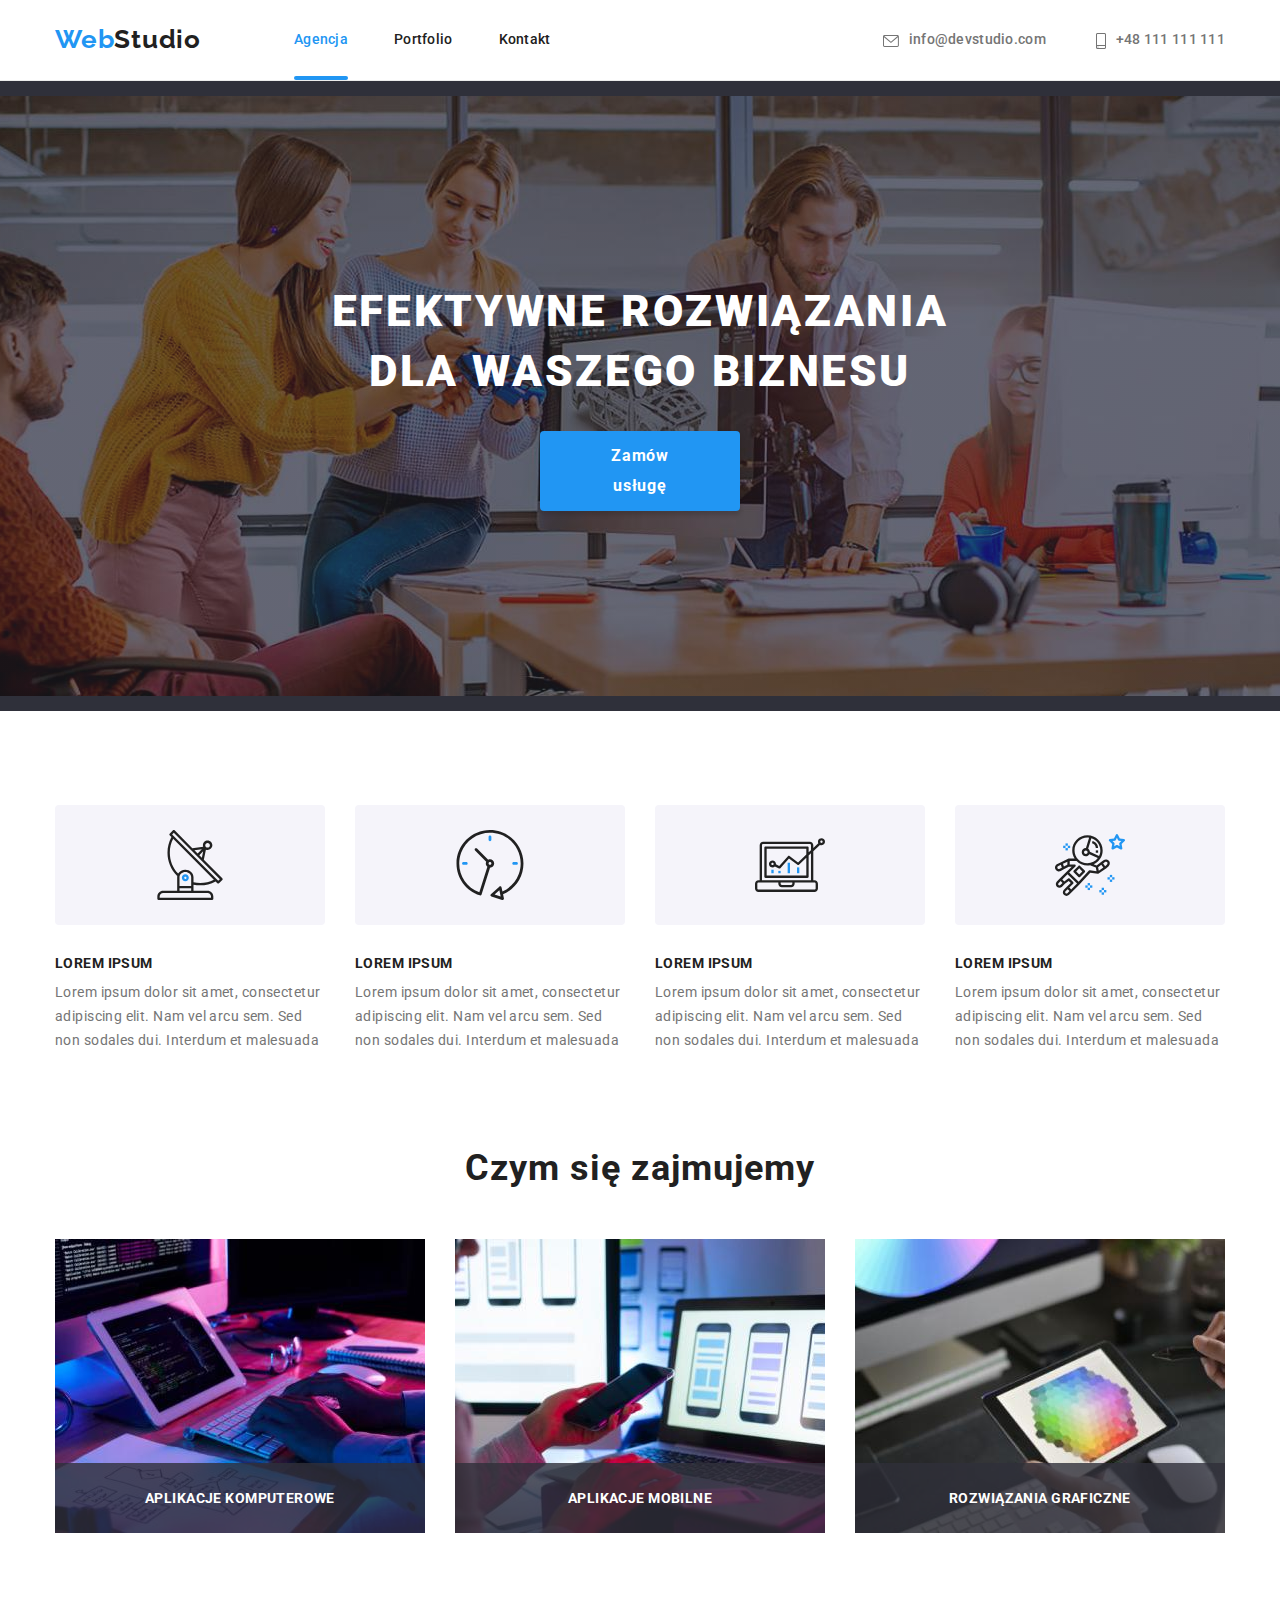
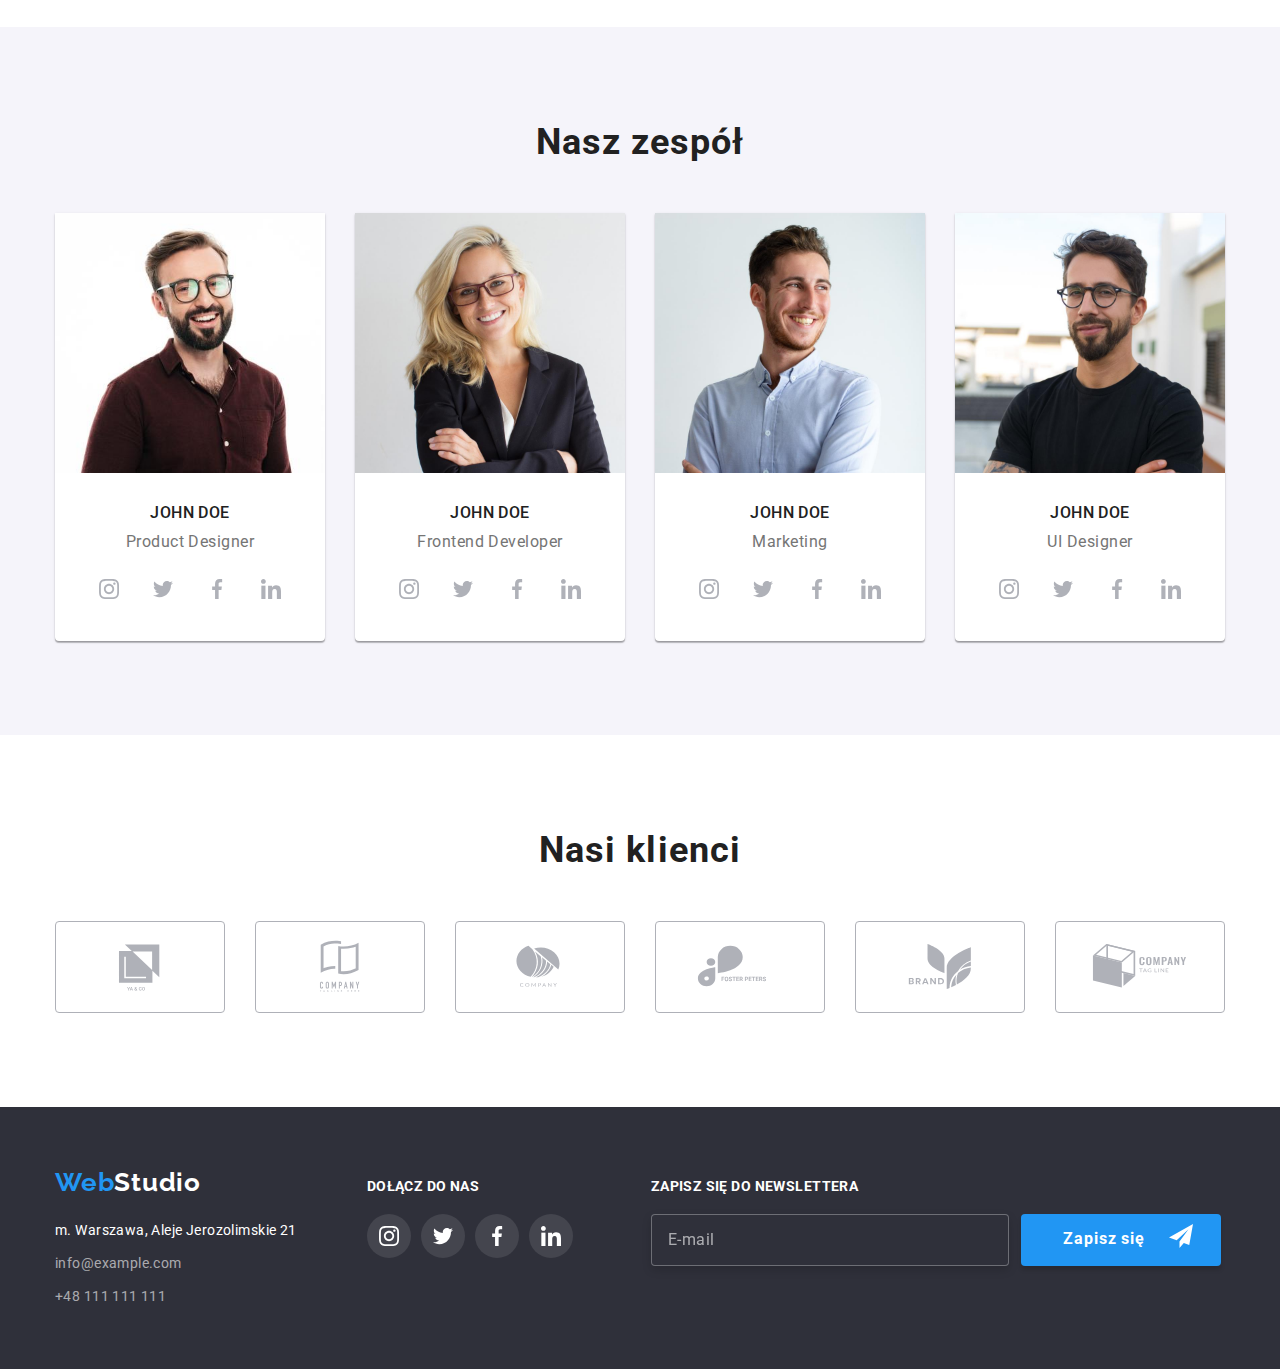
==== commit 6bdac4f3: "Refaktoryzacja sekcji hero, about, team, customers" ====
--- a/index.html
+++ b/index.html
@@ -7,7 +7,7 @@
     <meta name="viewport" content="width=device-width, initial-scale=1.0">
     <link rel="stylesheet"
         href="https://cdnjs.cloudflare.com/ajax/libs/modern-normalize/1.0.0/modern-normalize.min.css" />
-    <link rel="stylesheet" href="./css/styles.css">
+    <link rel="stylesheet" href="./css/main.min.css">
     <link rel="preconnect" href="https://fonts.googleapis.com">
     <link rel="preconnect" href="https://fonts.gstatic.com" crossorigin>
     <link
@@ -22,28 +22,27 @@
         <div class="container">
             <!-- Main navigation -->
             <nav class="navigation">
-                <a class="navigation-logo link" href="./index.html"><span class="text-even-theme">Web</span><span
-                        class="text-light-theme">Studio</span></a>
+                <a class="logo link" href="./index.html"><span class="logo--accent">Web</span><span
+                        class="logo--light-theme">Studio</span></a>
                 <ul class="navigation-list list">
-                    <li class="navigation-list-item"><a class="navigation-list-link link active"
-                            href="./index.html"><span class="navigation-list-link-agency">Agencja</span></a></li>
-                    <li class="navigation-list-item"><a class="navigation-list-link link"
+                    <li class="navigation-list__item"><a class="navigation-list__link link active"
+                            href="./index.html">Agencja</a></li>
+                    <li class="navigation-list__item"><a class="navigation-list__link link"
                             href="./portfolio.html">Portfolio</a>
                     </li>
-                    <li class="navigation-list-item"><a class="navigation-list-link link" href="#">Kontakt</a></li>
+                    <li class="navigation-list__item"><a class="navigation-list__link link" href="#">Kontakt</a></li>
                 </ul>
             </nav>
             <ul class="header-address-list list">
-                <li class="header-address-list-item">
-                    <a class="header-address-mail link" href="mailto:info@devstudio.com">
-                        <svg class="header-address-icon" width="16" height="12">
+                <li class="header-address-list__item">
+                    <a class="header-address__link header-address__link-mail link" href="mailto:info@devstudio.com">
+                        <svg class="header-address__icon" width="16" height="12">
                             <use href="./images/svg/icons.svg#icon-envelope"></use>
                         </svg>info@devstudio.com</a>
                 </li>
-                <li class="header-address-list-item">
-
-                    <a class="header-address-phone link" href="tel:+48111111111">
-                        <svg class="header-address-icon" width="10" height="16">
+                <li class="header-address-list__item">
+                    <a class="header-address__link header-address__link-phone link" href="tel:+48111111111">
+                        <svg class="header-address__icon" width="10" height="16">
                             <use href="./images/svg/icons.svg#icon-smartphone"></use>
                         </svg>+48
                         111
@@ -60,7 +59,7 @@
         <section class="hero-up-side">
             <div class="container">
                 <h1 class="hero-main-header">efektywne rozwiązania dla waszego biznesu</h1>
-                <button class="modal-btn" type="button" data-modal-open>Zamów usługę</button>
+                <button class="btn hero__btn" type="button" data-modal-open>Zamów usługę</button>
             </div>
         </section>
 
@@ -68,53 +67,53 @@
         <section class="hero-down-side section">
             <div class="container">
                 <ul class="hero-list list">
-                    <li class="hero-list-item">
-                        <div class="hero-list-icon-bg">
-                            <svg class="hero-list-icon icon" width="70" height="70">
+                    <li class="hero-list__item">
+                        <div class="hero-list__icon-bg">
+                            <svg class="hero-list__icon icon" width="70" height="70">
                                 <use href="./images/svg/icons.svg#icon-antenna"></use>
                             </svg>
                         </div>
-                        <h3 class="third-header hero-third-header">lorem ipsum</h3>
-                        <p class="hero-description">Lorem ipsum dolor sit amet, consectetur adipiscing elit. Nam vel
+                        <h3 class="third-header">lorem ipsum</h3>
+                        <p class="hero-list__description">Lorem ipsum dolor sit amet, consectetur adipiscing elit. Nam vel
                             arcu
                             sem. Sed
                             non sodales dui.
                             Interdum et malesuada</p>
                     </li>
-                    <li class="hero-list-item">
-                        <div class="hero-list-icon-bg">
-                            <svg class="hero-list-icon icon" width="70" height="70">
+                    <li class="hero-list__item">
+                        <div class="hero-list__icon-bg">
+                            <svg class="hero-list__icon icon" width="70" height="70">
                                 <use href="./images/svg/icons.svg#icon-clock"></use>
                             </svg>
                         </div>
-                        <h3 class="third-header hero-third-header">lorem ipsum</h3>
-                        <p class="hero-description">Lorem ipsum dolor sit amet, consectetur adipiscing elit. Nam vel
+                        <h3 class="third-header">lorem ipsum</h3>
+                        <p class="hero-list__description">Lorem ipsum dolor sit amet, consectetur adipiscing elit. Nam vel
                             arcu
                             sem. Sed
                             non sodales dui.
                             Interdum et malesuada</p>
                     </li>
-                    <li class="hero-list-item">
-                        <div class="hero-list-icon-bg">
-                            <svg class="hero-list-icon" width="70" height="70">
+                    <li class="hero-list__item">
+                        <div class="hero-list__icon-bg">
+                            <svg class="hero-list__icon" width="70" height="70">
                                 <use href="./images/svg/icons.svg#icon-diagram"></use>
                             </svg>
                         </div>
-                        <h3 class="third-header hero-third-header">lorem ipsum</h3>
-                        <p class="hero-description">Lorem ipsum dolor sit amet, consectetur adipiscing elit. Nam vel
+                        <h3 class="third-header">lorem ipsum</h3>
+                        <p class="hero-list__description">Lorem ipsum dolor sit amet, consectetur adipiscing elit. Nam vel
                             arcu
                             sem. Sed
                             non sodales dui.
                             Interdum et malesuada</p>
                     </li>
-                    <li class="hero-list-item">
-                        <div class="hero-list-icon-bg">
-                            <svg class="hero-list-icon" width="70" height="70">
+                    <li class="hero-list__item">
+                        <div class="hero-list__icon-bg">
+                            <svg class="hero-list__icon" width="70" height="70">
                                 <use href="./images/svg/icons.svg#icon-astronaut"></use>
                             </svg>
                         </div>
-                        <h3 class="third-header hero-third-header">lorem ipsum</h3>
-                        <p class="hero-description">Lorem ipsum dolor sit amet, consectetur adipiscing elit. Nam vel
+                        <h3 class="third-header">lorem ipsum</h3>
+                        <p class="hero-list__description">Lorem ipsum dolor sit amet, consectetur adipiscing elit. Nam vel
                             arcu
                             sem. Sed
                             non sodales dui.
@@ -127,22 +126,22 @@
         <!-- ABOUT US -->
         <section class="about section">
             <div class="container">
-                <h2 class="second-header about-second-header">Czym się zajmujemy</h2>
+                <h2 class="second-header">Czym się zajmujemy</h2>
                 <ul class="about-img-list list">
-                    <li class="about-img-list-item">
-                        <img class="about-img-list-img" src="./images/working/img1.jpg" width="370" height="294"
+                    <li class="about-img-list__item">
+                        <img class="about-img-list__img" src="./images/working/img1.jpg" width="370" height="294"
                             alt="Programista pracujący przy biurku">
-                        <h4 class="about-img-text">aplikacje komputerowe</h4>
-                    </li>
-                    <li class="about-img-list-item">
-                        <img class="about-img-list-img" src="./images/working/img2.jpg" width="370" height="294"
+                        <h4 class="about-img-list__text">aplikacje komputerowe</h4>
+                    </li>
+                    <li class="about-img-list__item">
+                        <img class="about-img-list__img" src="./images/working/img2.jpg" width="370" height="294"
                             alt="Projektant opracowuje interfejs na urządzenie mobilne">
-                        <h4 class="about-img-text">aplikacje mobilne</h4>
-                    </li>
-                    <li class="about-img-list-item">
-                        <img class="about-img-list-img" src="./images/working/img3.jpg" width="370" height="294"
+                        <h4 class="about-img-list__text">aplikacje mobilne</h4>
+                    </li>
+                    <li class="about-img-list__item">
+                        <img class="about-img-list__img" src="./images/working/img3.jpg" width="370" height="294"
                             alt="Projektant korzysta z palety barw na tablecie">
-                        <h4 class="about-img-text">rozwiązania graficzne</h4>
+                        <h4 class="about-img-list__text">rozwiązania graficzne</h4>
                     </li>
                 </ul>
             </div>
@@ -151,134 +150,142 @@
         <!-- OUR TEAM -->
         <section class="team section">
             <div class="container">
-                <h2 class="second-header team-second-header">Nasz zespół</h2>
+                <h2 class="second-header">Nasz zespół</h2>
                 <ul class="team-list list">
-                    <li class="team-list-item">
-                        <img class="team-list-photo" src="./images/team/PD_ProductDesigner.jpg" width="270" height="260"
+                    <li class="team-list__item">
+                        <img class="team-list__photo" src="./images/team/PD_ProductDesigner.jpg" width="270" height="260"
                             alt="John Doe - Product Designer">
-                        <div class="team-content-wraper">
-                            <h3 class="third-header team-third-header-name">John Doe</h3>
-                            <p class="team-list-job">Product Designer</p>
+                        <div class="team-list__content-wraper">
+                            <h3 class="third-header team-list__name">John Doe</h3>
+                            <p class="team-list__job">Product Designer</p>
+                            <!-- SOCIAL - ICONS -->
                             <ul class="social-list list">
-                                <li class="social-list-item">
-                                    <a class="social-list-link" href="#">
-                                        <svg class="social-icon" width="20" height="20">
+                                <li class="social-list__item">
+                                    <a class="social-list__link" href="#">
+                                        <svg class="social-list__icon" width="20" height="20">
                                             <use href="./images/svg/icons.svg#icon-instagram"></use>
                                         </svg>
                                     </a>
                                 </li>
-                                <li class="social-list-item"><a class="social-list-link" href="#">
-                                        <svg class="social-icon" width="20" height="20">
+                                <li class="social-list__item"><a class="social-list__link" href="#">
+                                        <svg class="social-list__icon" width="20" height="20">
                                             <use href="./images/svg/icons.svg#icon-twitter"></use>
                                         </svg>
                                     </a></li>
-                                <li class="social-list-item"><a class="social-list-link" href="#">
-                                        <svg class="social-icon" width="20" height="20">
+                                <li class="social-list__item"><a class="social-list__link" href="#">
+                                        <svg class="social-list__icon" width="20" height="20">
                                             <use href="./images/svg/icons.svg#icon-facebook"></use>
                                         </svg>
                                     </a></li>
-                                <li class="social-list-item"><a class="social-list-link" href="#">
-                                        <svg class="social-icon" width="20" height="20">
+                                <li class="social-list__item"><a class="social-list__link" href="#">
+                                        <svg class="social-list__icon" width="20" height="20">
                                             <use href="./images/svg/icons.svg#icon-linkedin"></use>
                                         </svg>
                                     </a></li>
                             </ul>
-                        </div>
-                    </li>
-                    <li class="team-list-item">
-                        <img class="team-list-photo" src="./images/team/PD_FrontendDeveloperjpg.jpg" width="270"
+                            <!-- END SOCIAL - ICONS -->
+                        </div>
+                    </li>
+                    <li class="team-list__item">
+                        <img class="team-list__photo" src="./images/team/PD_FrontendDeveloperjpg.jpg" width="270"
                             height="260" alt="John Doe - Frontend Developer">
-                        <div class="team-content-wraper">
-                            <h3 class="third-header team-third-header-name">John Doe</h3>
-                            <p class="team-list-job">Frontend Developer</p>
+                        <div class="team-list__content-wraper">
+                            <h3 class="third-header team-list__name">John Doe</h3>
+                            <p class="team-list__job">Frontend Developer</p>
+                            <!-- SOCIAL - ICONS -->
                             <ul class="social-list list">
-                                <li class="social-list-item">
-                                    <a class="social-list-link" href="#">
-                                        <svg class="social-icon" width="20" height="20">
+                                <li class="social-list__item">
+                                    <a class="social-list__link" href="#">
+                                        <svg class="social-list__icon" width="20" height="20">
                                             <use href="./images/svg/icons.svg#icon-instagram"></use>
                                         </svg>
                                     </a>
                                 </li>
-                                <li class="social-list-item"><a class="social-list-link" href="#">
-                                        <svg class="social-icon" width="20" height="20">
+                                <li class="social-list__item"><a class="social-list__link" href="#">
+                                        <svg class="social-list__icon" width="20" height="20">
                                             <use href="./images/svg/icons.svg#icon-twitter"></use>
                                         </svg>
                                     </a></li>
-                                <li class="social-list-item"><a class="social-list-link" href="#">
-                                        <svg class="social-icon" width="20" height="20">
+                                <li class="social-list__item"><a class="social-list__link" href="#">
+                                        <svg class="social-list__icon" width="20" height="20">
                                             <use href="./images/svg/icons.svg#icon-facebook"></use>
                                         </svg>
                                     </a></li>
-                                <li class="social-list-item"><a class="social-list-link" href="#">
-                                        <svg class="social-icon" width="20" height="20">
+                                <li class="social-list__item"><a class="social-list__link" href="#">
+                                        <svg class="social-list__icon" width="20" height="20">
                                             <use href="./images/svg/icons.svg#icon-linkedin"></use>
                                         </svg>
                                     </a></li>
                             </ul>
-                        </div>
-                    </li>
-                    <li class="team-list-item">
-                        <img class="team-list-photo" src="./images/team/PD_Marketing.jpg" width="270" height="260"
+                            <!-- END SOCIAL - ICONS -->
+                        </div>
+                    </li>
+                    <li class="team-list__item">
+                        <img class="team-list__photo" src="./images/team/PD_Marketing.jpg" width="270" height="260"
                             alt="John Doe - Marketing">
-                        <div class="team-content-wraper">
-                            <h3 class="third-header team-third-header-name">John Doe</h3>
-                            <p class="team-list-job">Marketing</p>
+                        <div class="team-list__content-wraper">
+                            <h3 class="third-header team-list__name">John Doe</h3>
+                            <p class="team-list__job">Marketing</p>
+                            <!-- SOCIAL - ICONS -->
                             <ul class="social-list list">
-                                <li class="social-list-item">
-                                    <a class="social-list-link" href="#">
-                                        <svg class="social-icon" width="20" height="20">
+                                <li class="social-list__item">
+                                    <a class="social-list__link" href="#">
+                                        <svg class="social-list__icon" width="20" height="20">
                                             <use href="./images/svg/icons.svg#icon-instagram"></use>
                                         </svg>
                                     </a>
                                 </li>
-                                <li class="social-list-item"><a class="social-list-link" href="#">
-                                        <svg class="social-icon" width="20" height="20">
+                                <li class="social-list__item"><a class="social-list__link" href="#">
+                                        <svg class="social-list__icon" width="20" height="20">
                                             <use href="./images/svg/icons.svg#icon-twitter"></use>
                                         </svg>
                                     </a></li>
-                                <li class="social-list-item"><a class="social-list-link" href="#">
-                                        <svg class="social-icon" width="20" height="20">
+                                <li class="social-list__item"><a class="social-list__link" href="#">
+                                        <svg class="social-list__icon" width="20" height="20">
                                             <use href="./images/svg/icons.svg#icon-facebook"></use>
                                         </svg>
                                     </a></li>
-                                <li class="social-list-item"><a class="social-list-link" href="#">
-                                        <svg class="social-icon" width="20" height="20">
+                                <li class="social-list__item"><a class="social-list__link" href="#">
+                                        <svg class="social-list__icon" width="20" height="20">
                                             <use href="./images/svg/icons.svg#icon-linkedin"></use>
                                         </svg>
                                     </a></li>
                             </ul>
-                        </div>
-                    </li>
-                    <li class="team-list-item">
-                        <img class="team-list-photo" src="./images/team/PD_UIdesigner.jpg" width="270" height="260"
+                            <!-- END SOCIAL - ICONS -->
+                        </div>
+                    </li>
+                    <li class="team-list__item">
+                        <img class="team-list__photo" src="./images/team/PD_UIdesigner.jpg" width="270" height="260"
                             alt="John Doe - UI Designer">
-                        <div class="team-content-wraper">
-                            <h3 class="third-header team-third-header-name">John Doe</h3>
-                            <p class="team-list-job">UI Designer</p>
+                        <div class="team-list__content-wraper">
+                            <h3 class="third-header team-list__name">John Doe</h3>
+                            <p class="team-list__job">UI Designer</p>
+                            <!-- SOCIAL - ICONS -->
                             <ul class="social-list list">
-                                <li class="social-list-item">
-                                    <a class="social-list-link" href="#">
-                                        <svg class="social-icon" width="20" height="20">
+                                <li class="social-list__item">
+                                    <a class="social-list__link" href="#">
+                                        <svg class="social-list__icon" width="20" height="20">
                                             <use href="./images/svg/icons.svg#icon-instagram"></use>
                                         </svg>
                                     </a>
                                 </li>
-                                <li class="social-list-item"><a class="social-list-link" href="#">
-                                        <svg class="social-icon" width="20" height="20">
+                                <li class="social-list__item"><a class="social-list__link" href="#">
+                                        <svg class="social-list__icon" width="20" height="20">
                                             <use href="./images/svg/icons.svg#icon-twitter"></use>
                                         </svg>
                                     </a></li>
-                                <li class="social-list-item"><a class="social-list-link" href="#">
-                                        <svg class="social-icon" width="20" height="20">
+                                <li class="social-list__item"><a class="social-list__link" href="#">
+                                        <svg class="social-list__icon" width="20" height="20">
                                             <use href="./images/svg/icons.svg#icon-facebook"></use>
                                         </svg>
                                     </a></li>
-                                <li class="social-list-item"><a class="social-list-link" href="#">
-                                        <svg class="social-icon" width="20" height="20">
+                                <li class="social-list__item"><a class="social-list__link" href="#">
+                                        <svg class="social-list__icon" width="20" height="20">
                                             <use href="./images/svg/icons.svg#icon-linkedin"></use>
                                         </svg>
                                     </a></li>
                             </ul>
+                            <!-- END SOCIAL - ICONS -->
                         </div>
                     </li>
                 </ul>
@@ -288,46 +295,46 @@
         <!-- OUR CUSTOMERS -->
         <section class="customers section">
             <div class="container">
-                <h2 class="second-header customers-second-header">Nasi klienci</h2>
+                <h2 class="second-header">Nasi klienci</h2>
                 <ul class="customers-list list">
-                    <li class="customers-list-item">
-                        <a class="customers-list-link" href="#">
-                            <svg class="customers-icon" width="106" height="60">
+                    <li class="customers-list__item">
+                        <a class="customers-list__link" href="#">
+                            <svg class="customers-list__icon" width="106" height="60">
                                 <use href="./images/svg/icons.svg#icon-logo_client_1"></use>
                             </svg>
                         </a>
                     </li>
-                    <li class="customers-list-item">
-                        <a class="customers-list-link" href="#">
-                            <svg class="customers-icon" width="106" height="60">
+                    <li class="customers-list__item">
+                        <a class="customers-list__link" href="#">
+                            <svg class="customers-list__icon" width="106" height="60">
                                 <use href="./images/svg/icons.svg#icon-logo_client_2"></use>
                             </svg>
                         </a>
                     </li>
-                    <li class="customers-list-item">
-                        <a class="customers-list-link" href="#">
-                            <svg class="customers-icon" width="106" height="60">
+                    <li class="customers-list__item">
+                        <a class="customers-list__link" href="#">
+                            <svg class="customers-list__icon" width="106" height="60">
                                 <use href="./images/svg/icons.svg#icon-logo_client_3"></use>
                             </svg>
                         </a>
                     </li>
-                    <li class="customers-list-item">
-                        <a class="customers-list-link" href="#">
-                            <svg class="customers-icon" width="106" height="60">
+                    <li class="customers-list__item">
+                        <a class="customers-list__link" href="#">
+                            <svg class="customers-list__icon" width="106" height="60">
                                 <use href="./images/svg/icons.svg#icon-logo_client_4"></use>
                             </svg>
                         </a>
                     </li>
-                    <li class="customers-list-item">
-                        <a class="customers-list-link" href="#">
-                            <svg class="customers-icon" width="106" height="60">
+                    <li class="customers-list__item">
+                        <a class="customers-list__link" href="#">
+                            <svg class="customers-list__icon" width="106" height="60">
                                 <use href="./images/svg/icons.svg#icon-logo_client_5"></use>
                             </svg>
                         </a>
                     </li>
-                    <li class="customers-list-item">
-                        <a class="customers-list-link" href="#">
-                            <svg class="customers-icon" width="106" height="60">
+                    <li class="customers-list__item">
+                        <a class="customers-list__link" href="#">
+                            <svg class="customers-list__icon" width="106" height="60">
                                 <use href="./images/svg/icons.svg#icon-logo_client_6"></use>
                             </svg>
                         </a>
@@ -343,17 +350,17 @@
     <footer class="footer">
         <div class="container">
             <div class="footer-left-side">
-                <a class="navigation-logo link" href="./index.html"><span class="text-even-theme">Web</span><span
-                        class="text-dark-theme">Studio</span></a>
-                <address class=" address">
+                <a class="logo link" href="./index.html"><span class="logo--accent">Web</span><span
+                        class="logo--dark-theme">Studio</span></a>
+                <address class="address">
                     <ul class="footer-list list">
-                        <li class="footer-list-item"><a class="footer-address-maps link"
+                        <li class="footer-list__item"><a class="footer-address-maps link"
                                 href="https://goo.gl/maps/m3muW4rAkbrLs5uR9" target="_blank">m. Warszawa, Aleje
                                 Jerozolimskie
                                 21</a></li>
-                        <li class="footer-list-item"><a class="footer-address-mail link"
+                        <li class="footer-list__item"><a class="footer-address-mail link"
                                 href="mailto:info@example.com">info@example.com</a></li>
-                        <li class="footer-list-item"><a class="footer-address-phone link" href="tel:+48111111111">+48
+                        <li class="footer-list__item"><a class="footer-address-phone link" href="tel:+48111111111">+48
                                 111
                                 111
                                 111</a></li>
@@ -364,25 +371,25 @@
             <div class="footer-center">
                 <h3 class="third-header footer-third-header">dołącz do nas</h3>
                 <ul class="social-list list">
-                    <li class="social-list-item">
-                        <a class="social-list-link" href="#">
-                            <svg class="social-icon" width="20" height="20">
+                    <li class="social-list__item">
+                        <a class="social-list__link" href="#">
+                            <svg class="social-list__icon" width="20" height="20">
                                 <use href="./images/svg/icons.svg#icon-instagram"></use>
                             </svg>
                         </a>
                     </li>
-                    <li class="social-list-item"><a class="social-list-link" href="#">
-                            <svg class="social-icon" width="20" height="20">
+                    <li class="social-list__item"><a class="social-list__link" href="#">
+                            <svg class="social-list__icon" width="20" height="20">
                                 <use href="./images/svg/icons.svg#icon-twitter"></use>
                             </svg>
                         </a></li>
-                    <li class="social-list-item"><a class="social-list-link" href="#">
-                            <svg class="social-icon" width="20" height="20">
+                    <li class="social-list__item"><a class="social-list__link" href="#">
+                            <svg class="social-list__icon" width="20" height="20">
                                 <use href="./images/svg/icons.svg#icon-facebook"></use>
                             </svg>
                         </a></li>
-                    <li class="social-list-item"><a class="social-list-link" href="#">
-                            <svg class="social-icon" width="20" height="20">
+                    <li class="social-list__item"><a class="social-list__link" href="#">
+                            <svg class="social-list__icon" width="20" height="20">
                                 <use href="./images/svg/icons.svg#icon-linkedin"></use>
                             </svg>
                         </a></li>
@@ -394,7 +401,7 @@
                 <form class="footer-newsletter-form" name="footer-newsletter" autocomplete="on" formvalidate>
                     <label class="footer-newsletter-email">
                         <input class="newsletter-email" type="email" name="email" placeholder="E-mail"></label>
-                    <button class="newsletter-btn" type="submit">Zapisz się
+                    <button class="btn newsletter-btn" type="submit">Zapisz się
                         <svg class="newsletter-btn-icon" width="24" height="24">
                             <use href="./images/svg/icons.svg#icon-send"></use>
                         </svg></button>
@@ -441,12 +448,12 @@
                     <textarea class="modal-form-message" name="user_message" id="" cols="30" rows="10"
                         placeholder="Wprowadź tekst"></textarea>
                 </label>
-                <input class="modal-form-policy visually-hiden" id="user-policy" type="checkbox" name="policy">
+                <input class="modal-form-policy visually-hidden" id="user-policy" type="checkbox" name="policy">
                 <label for="user-policy" class="modal-form-policy-text">
                     Oświadczam, iż akceptuję <a class="modal-form-policy-link href=" #">Regulamin</a> i <a
                         class="modal-form-policy-link href=" #">Politykę Prywatności</a>.
                 </label>
-                <button class="modal-form-btn" type="submit">Wyślij</button>
+                <button class="btn modal-form-btn" type="submit">Wyślij</button>
             </form>
         </div>
     </div>
--- a/css/main.min.css
+++ b/css/main.min.css
@@ -0,0 +1,2 @@
+.visually-hidden{-moz-appearance:none;-webkit-appearance:none;appearance:none}body{font-family:"Roboto",sans-serif,"Raleway",sans-serif;color:#212121}h1,h2,h3,h4,h5,h6{margin:0;padding:0}ol,ul{margin:0;padding:0}p{margin:0;padding:0}img{display:block}.list{list-style:none}.link{text-decoration:none}.address{font-style:normal}.container{width:1200px;margin:0 auto;padding:0 15px;align-items:center}.header .container{display:flex;padding-top:24px;padding-bottom:25px;align-items:center}.hero-up-side .container{padding-top:200px;padding-bottom:200px}.hero-up-side .container,.about .container,.team .container,.customers .container{display:flex;flex-direction:column}.portfolio-view .container{display:flex;justify-content:center}.footer .container{display:flex;align-items:baseline}.section{padding-top:94px}.section:not(.hero-down-side){padding-bottom:94px}.backdrop{position:fixed;top:0;left:0;height:100%;width:100%;background:rgba(0,0,0,0.2);transition:opacity 0.5s cubic-bezier(0.4, 0, 0.2, 1)}.is-hidden{opacity:0;visibility:visible;pointer-events:none}.logo{margin-right:93px;font-family:"Raleway",sans-serif;font-weight:700;font-size:26px;line-height:1.192;letter-spacing:0.03em;color:#212121}.logo--accent{color:#2196f3}.logo--light-theme{color:#212121}.logo--dark-theme{color:#fff}.hero-main-header{padding-bottom:30px;max-width:696px;font-weight:900;font-size:44px;line-height:1.364;text-align:center;letter-spacing:0.06em;text-transform:uppercase}.second-header{padding-bottom:50px;font-weight:700;font-size:36px;line-height:1.167;text-align:center;letter-spacing:0.03em}.third-header{font-weight:700;font-size:14px;line-height:1.143;letter-spacing:0.03em;text-transform:uppercase}.btn{width:200px;font-weight:700;font-size:16px;line-height:1.875;text-align:center;letter-spacing:0.06em;box-shadow:0px 4px 4px rgba(0,0,0,0.15);border-radius:4px;border:none;background-color:#2196f3;color:#fff;cursor:pointer}.hero__btn{padding:10px 41px}.modal-btn-close{position:absolute;top:8px;right:8px;width:30px;height:30px;background:#fff;border:1px solid rgba(0,0,0,0.1);border-radius:50%;cursor:pointer}.close-btn{position:absolute;top:8px;right:8px}.modal-form-btn{display:block;margin:0 auto;padding:10px 76px;border:1px solid #2196f3}.filters__btn{padding:6px 22px;font-family:"Roboto",sans-serif;font-weight:500;font-size:16px;line-height:1.625;text-align:center;letter-spacing:0.03em;color:#212121;background:#f5f4fa;border-radius:4px;border:none;cursor:pointer;transition:background-color 0.5s cubic-bezier(0.4, 0, 0.2, 1),color 0.5s cubic-bezier(0.4, 0, 0.2, 1),box-shadow 0.5s cubic-bezier(0.4, 0, 0.2, 1)}.filters__btn:hover,.filters__btn:focus{background-color:#2196f3;color:#fff;box-shadow:0px 3px 1px rgba(0,0,0,0.1),0px 1px 2px rgba(0,0,0,0.08),0px 2px 2px rgba(0,0,0,0.12)}.newsletter-btn{display:flex;padding:10px 24px 10px 42px;outline:none}.newsletter-btn-icon{margin-left:24px}.modal{position:absolute;top:50%;left:50%;transform:translate(-50%, -50%);padding:40px;width:528px;min-height:581px;background:#fff;box-shadow:0px 1px 3px rgba(0,0,0,0.12),0px 1px 1px rgba(0,0,0,0.14),0px 2px 1px rgba(0,0,0,0.2);border-radius:4px;transition:transform 0.5s cubic-bezier(0.4, 0, 0.2, 1),opacity 0.5s cubic-bezier(0.4, 0, 0.2, 1);transform:translate3d(-50%, -50%, 0) scale3d(1, 1, 1);opacity:1}.is-hidden .modal{transform:translate3d(-50%, -50%, 0) scale3d(0, 0, 0);opacity:0}.modal-form-header{margin-bottom:12px;font-weight:700;font-size:20px;line-height:1.15;text-align:center;letter-spacing:0.03em;color:#212121}.modal-form{display:flex;flex-direction:column}.modal-form-field{font-size:12px;line-height:1.667;letter-spacing:0.01em;color:#757575}.modal-form-field:not(:nth-of-type(4)){margin-bottom:10px}.modal-form-input-wrapper{position:relative;display:block;margin-top:4px}.modal-form-input{padding-left:42px;width:100%;height:40px;border:1px solid rgba(33,33,33,0.2);background:#fff;border-radius:4px;transition:border-color 250ms cubic-bezier(0.4, 0, 0.2, 1);outline:none}.modal-form-input:focus,.modal-form-message:focus{border-color:#2196f3}.modal-form-icon{position:absolute;display:block;top:50%;left:15px;transform:translateY(-50%);transition:fill 250ms cubic-bezier(0.4, 0, 0.2, 1)}.modal-form-input:focus+.modal-form-icon{fill:#2196f3}.modal-form-message{margin-top:4px;padding:12px 16px;width:100%;height:120px;border:1px solid rgba(33,33,33,0.2);box-sizing:border-box;border-radius:4px;resize:none;outline:none;transition:border-color 250ms cubic-bezier(0.4, 0, 0.2, 1)}.modal-form-message::placeholder{color:rgba(117,117,117,0.5)}.modal-form-policy-text{margin:20px auto 30px;font-size:14px;line-height:1.714;letter-spacing:0.03em;color:#757575}.modal-form-policy-text::before{content:'';display:inline-block;margin-right:7px;width:16px;height:16px;border:2px solid #212121;border-radius:2px}.modal-form-policy:checked+.modal-form-policy-text::before{background-color:#2196f3;border:0.2px solid #2196f3;background-image:url("data:image/svg+xml;charset=utf8,%3Csvg width='16' height='15' viewBox='0 0 16 15' fill='none' xmlns='http://www.w3.org/2000/svg'%3E%3Crect width='16' height='15' rx='2' fill='%232196F3'/%3E%3Cpath d='M3.95703 7.75166L3.88825 7.68604L3.81923 7.75141L2.93123 8.59258L2.85486 8.66492L2.93097 8.73753L6.42671 12.0724L6.49574 12.1382L6.56476 12.0724L14.069 4.91352L14.1449 4.84116L14.069 4.76881L13.1873 3.92764L13.1183 3.86183L13.0493 3.92761L6.49577 10.1735L3.95703 7.75166Z' fill='white' stroke='white' stroke-width='0.2'/%3E%3C/svg%3E");background-repeat:no-repeat;background-position:center;transition:background-color 250ms cubic-bezier(0.4, 0, 0.2, 1),border-color 250ms cubic-bezier(0.4, 0, 0.2, 1)}.modal-form-policy-link{color:#2196f3}.social-list{display:flex;justify-content:center;margin-bottom:30px}.social-list__item{display:flex;justify-content:center}.social-list__item:not(:last-child){margin-right:10px}.social-list__link{display:flex;align-items:center;justify-content:center;height:44px;width:44px;fill:#afb1b8;background-color:#fff;border-radius:50%;transition:background-color 0.5s cubic-bezier(0.4, 0, 0.2, 1),fill 0.5s cubic-bezier(0.4, 0, 0.2, 1)}.social-list__link:hover,.social-list__link:focus{background-color:#2196f3;fill:#fff}.header{background-color:#fff;border-bottom:1px solid #ececec}.header-address-list{display:flex;margin-left:auto}.navigation-list__link,.header-address__link{font-weight:500;font-style:normal;font-size:14px;line-height:1.143;letter-spacing:0.02em}.navigation{display:flex}.navigation-list{display:flex;align-items:center}.navigation-list__item{position:relative}.navigation-list__item:not(:last-child){margin-right:46px}.navigation-list__link.active{color:#2196f3}.navigation-list__link.active::after{content:'';display:block;position:absolute;top:46px;width:100%;height:4px;background:transparent;border-radius:2px;background-color:#2196f3}.navigation-list__link{color:#212121;transition:color 0.5s cubic-bezier(0.4, 0, 0.2, 1)}.navigation-list__link:hover,.navigation-list__link:focus{color:#2196f3}.header-address__link{color:#757575;fill:#757575;transition:color 0.5s cubic-bezier(0.4, 0, 0.2, 1)}.header-address__link:hover,.header-address__link:focus{color:#2196f3;fill:#2196f3}.header-address__link-phone{margin-left:50px}.header-address__icon{margin-right:10px;vertical-align:middle;fill:currentColor}.hero-up-side{background-color:#2f303a;background-image:linear-gradient(rgba(47,48,58,0.4), rgba(47,48,58,0.4)),url(../images/background/bg_hero.jpg);background-repeat:no-repeat;background-position:center;color:#fff}.hero-list{display:flex;justify-content:space-between}.hero-list__item{max-width:270px;align-items:center}.hero-list__icon-bg{display:flex;align-items:center;justify-content:center;height:120px;margin-bottom:30px;border-radius:4px;background-color:#f5f4fa}.hero-list__description{margin-top:10px;font-size:14px;line-height:1.714;letter-spacing:0.03em;color:#757575}.about-img-list{display:flex}.about-img-list__item{position:relative}.about-img-list__item:not(:last-child){margin-right:30px}.about-img-list__text{position:absolute;display:block;top:224px;padding:27px;width:100%;font-weight:700;font-size:14px;line-height:1.143;text-align:center;letter-spacing:0.03em;text-transform:uppercase;color:#fff;background:rgba(47,48,58,0.8)}.team{background-color:#f5f4fa}.team-list{display:flex}.team-list__item{display:flex;flex-direction:column;background:#fff;box-shadow:0px 1px 3px rgba(0,0,0,0.12),0px 1px 1px rgba(0,0,0,0.14),0px 2px 1px rgba(0,0,0,0.2);border-radius:0px 0px 4px 4px}.team-list__item:not(:last-child){margin-right:30px}.team-list__name{margin-top:30px;margin-bottom:10px;font-weight:500}.team-list__name,.team-list__job{font-size:16px;line-height:1.188;letter-spacing:0.03em;text-align:center}.team-list__job{margin-bottom:16px;color:#757575}.customers-list{display:flex;justify-content:center;margin:auto}.customers-list__item{display:flex;justify-content:center}.customers-list__item:not(:last-child){margin-right:30px}.customers-list__link{display:flex;justify-content:center;align-items:center;height:92px;width:170px;fill:#afb1b8;border:1px solid #afb1b8;border-radius:4px;transition:border-color 0.5s cubic-bezier(0.4, 0, 0.2, 1),fill 0.5s cubic-bezier(0.4, 0, 0.2, 1)}.customers-list__link:hover,.customers-list__link:focus{border-color:#2196f3;fill:#2196f3}.footer{padding:60px 0;font-size:14px;line-height:1.714;letter-spacing:0.03em;background-color:#2f303a}.footer-left-side{margin-right:70px}.footer-center{margin-right:78px}.address{margin-top:20px}.footer-list__item:nth-child(2){margin:9px 0}.footer-address-maps{color:#fff;transition:color 0.5s cubic-bezier(0.4, 0, 0.2, 1)}.footer-address-mail,.footer-address-phone{color:rgba(255,255,255,0.6);transition:color 0.5s cubic-bezier(0.4, 0, 0.2, 1)}.footer-address-maps:hover,.footer-address-maps:focus,.footer-address-mail:hover,.footer-address-mail:focus,.footer-address-phone:hover,.footer-address-phone:focus{color:#2196f3}.footer-third-header{margin-bottom:20px;color:#fff}.footer .social-list__link{fill:#fff;background:rgba(255,255,255,0.1);transition:background-color 0.5s cubic-bezier(0.4, 0, 0.2, 1),fill 0.5s cubic-bezier(0.4, 0, 0.2, 1)}.footer .social-list__link:hover,.footer .social-list__link:focus{background-color:#2196f3;fill:#fff}.footer-newsletter-form{display:flex}.newsletter-email,.newsletter-email::placeholder{font-size:16px;line-height:1.25;letter-spacing:0.03em;color:rgba(255,255,255,0.6)}.newsletter-email{display:flex;align-items:center;margin-right:12px;padding:15px 16px;width:358px;border:1px solid rgba(255,255,255,0.3);box-sizing:border-box;filter:drop-shadow(0px 4px 4px rgba(0,0,0,0.15));border-radius:4px;background-color:#2f303a;outline:none;transition:border-color 250ms cubic-bezier(0.4, 0, 0.2, 1)}.newsletter-email:focus{border-color:#2196f3}.filter-buttons-list{display:flex;margin-bottom:50px}.filter-buttons-item:not(:last-child){margin-right:8px}.navigation-list-link-portfolio{color:#2196f3}.portfolio-list{display:flex;justify-content:space-between;flex-wrap:wrap}.portfolio-list-item{position:relative;margin-bottom:30px;background:#fff;overflow:hidden;cursor:pointer;transition:box-shadow 0.5s cubic-bezier(0.4, 0, 0.2, 1)}.portfolio-list-item:hover,.portfolio-list-item:focus{box-shadow:0px 1px 1px rgba(0,0,0,0.12),0px 4px 4px rgba(0,0,0,0.06),1px 4px 6px rgba(0,0,0,0.16)}.portfolio-list-item:nth-child(n+7){margin-bottom:0}.overlay{position:absolute;display:flex;padding-left:24px;padding-right:45px;height:294px;top:0;background:rgba(33,150,243,0.9);transform:translateY(295px);transition:transform 0.5s cubic-bezier(0.4, 0, 0.2, 1)}.portfolio-list-item:hover .overlay{transform:translateY(0)}.overlay-text{margin:auto;font-weight:400;font-size:18px;line-height:1.556;color:#fff;letter-spacing:0.03em}.portfolio-list-wraper{position:relative;background:#fff;border-right:1px solid #eee;border-bottom:1px solid #eee;border-left:1px solid #eee}.portfolio-third-header-name{padding:20px 24px 4px;font-weight:700;font-size:18px;line-height:2;letter-spacing:0.06em}.portfolio-project-description{padding-bottom:20px;padding-left:24px;font-size:16px;line-height:1.875;letter-spacing:0.03em;color:#757575}
+/*# sourceMappingURL=main.min.css.map */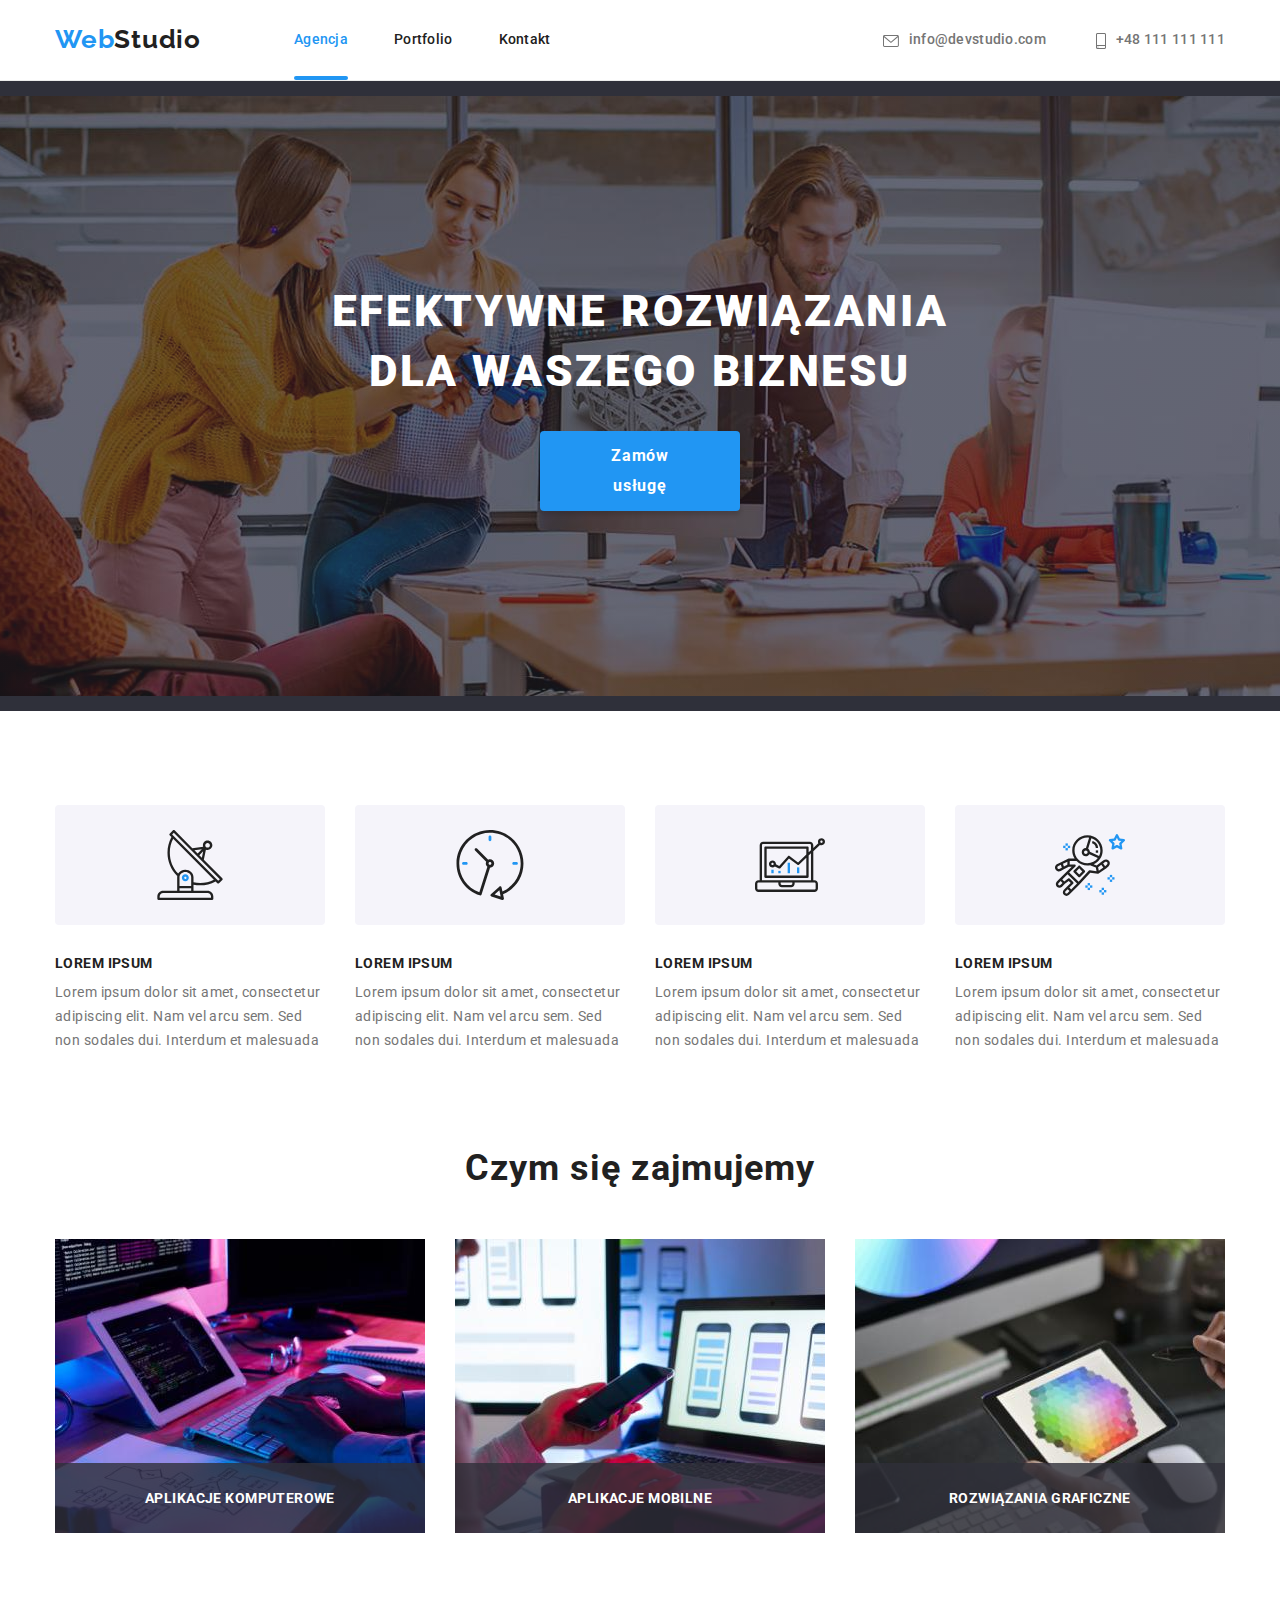
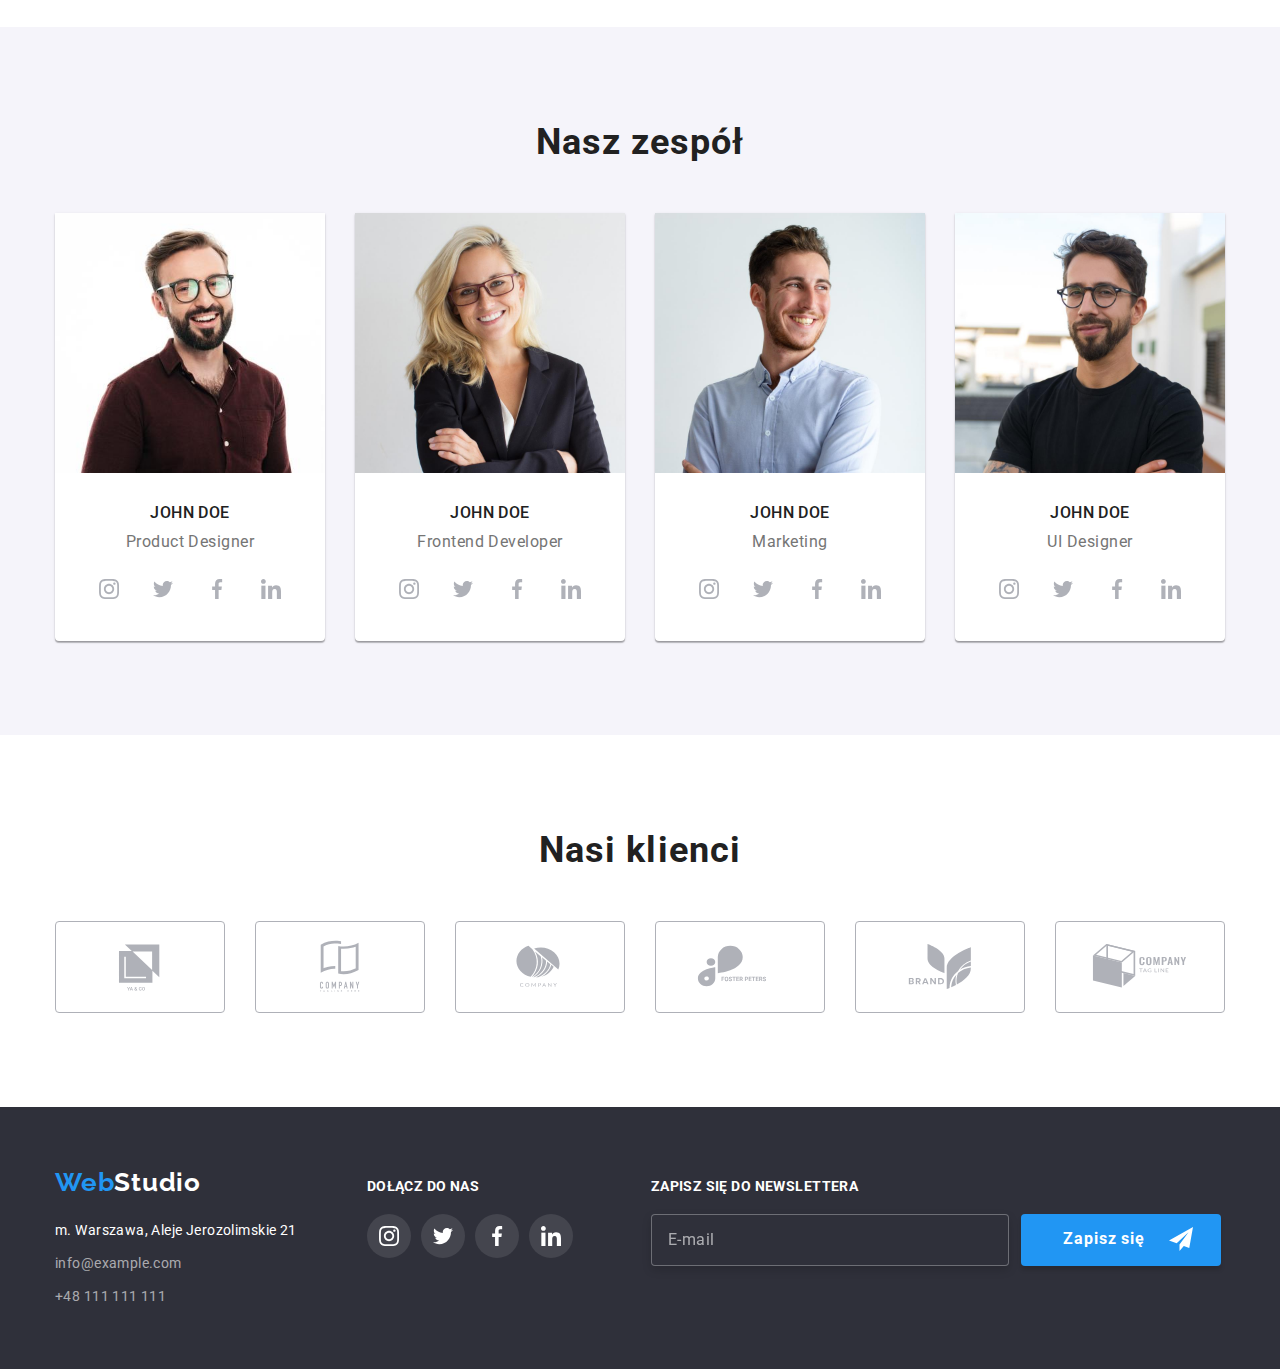
==== commit 526f7234: "Refaktoryzacja sekcji footer" ====
--- a/index.html
+++ b/index.html
@@ -35,14 +35,15 @@
             </nav>
             <ul class="header-address-list list">
                 <li class="header-address-list__item">
-                    <a class="header-address__link header-address__link-mail link" href="mailto:info@devstudio.com">
-                        <svg class="header-address__icon" width="16" height="12">
+                    <a class="header-address-list__link header-address-list__link-mail link"
+                        href="mailto:info@devstudio.com">
+                        <svg class="header-address-list__icon" width="16" height="12">
                             <use href="./images/svg/icons.svg#icon-envelope"></use>
                         </svg>info@devstudio.com</a>
                 </li>
                 <li class="header-address-list__item">
-                    <a class="header-address__link header-address__link-phone link" href="tel:+48111111111">
-                        <svg class="header-address__icon" width="10" height="16">
+                    <a class="header-address-list__link header-address-list__link-phone link" href="tel:+48111111111">
+                        <svg class="header-address-list__icon" width="10" height="16">
                             <use href="./images/svg/icons.svg#icon-smartphone"></use>
                         </svg>+48
                         111
@@ -74,7 +75,8 @@
                             </svg>
                         </div>
                         <h3 class="third-header">lorem ipsum</h3>
-                        <p class="hero-list__description">Lorem ipsum dolor sit amet, consectetur adipiscing elit. Nam vel
+                        <p class="hero-list__description">Lorem ipsum dolor sit amet, consectetur adipiscing elit. Nam
+                            vel
                             arcu
                             sem. Sed
                             non sodales dui.
@@ -87,7 +89,8 @@
                             </svg>
                         </div>
                         <h3 class="third-header">lorem ipsum</h3>
-                        <p class="hero-list__description">Lorem ipsum dolor sit amet, consectetur adipiscing elit. Nam vel
+                        <p class="hero-list__description">Lorem ipsum dolor sit amet, consectetur adipiscing elit. Nam
+                            vel
                             arcu
                             sem. Sed
                             non sodales dui.
@@ -100,7 +103,8 @@
                             </svg>
                         </div>
                         <h3 class="third-header">lorem ipsum</h3>
-                        <p class="hero-list__description">Lorem ipsum dolor sit amet, consectetur adipiscing elit. Nam vel
+                        <p class="hero-list__description">Lorem ipsum dolor sit amet, consectetur adipiscing elit. Nam
+                            vel
                             arcu
                             sem. Sed
                             non sodales dui.
@@ -113,7 +117,8 @@
                             </svg>
                         </div>
                         <h3 class="third-header">lorem ipsum</h3>
-                        <p class="hero-list__description">Lorem ipsum dolor sit amet, consectetur adipiscing elit. Nam vel
+                        <p class="hero-list__description">Lorem ipsum dolor sit amet, consectetur adipiscing elit. Nam
+                            vel
                             arcu
                             sem. Sed
                             non sodales dui.
@@ -153,8 +158,8 @@
                 <h2 class="second-header">Nasz zespół</h2>
                 <ul class="team-list list">
                     <li class="team-list__item">
-                        <img class="team-list__photo" src="./images/team/PD_ProductDesigner.jpg" width="270" height="260"
-                            alt="John Doe - Product Designer">
+                        <img class="team-list__photo" src="./images/team/PD_ProductDesigner.jpg" width="270"
+                            height="260" alt="John Doe - Product Designer">
                         <div class="team-list__content-wraper">
                             <h3 class="third-header team-list__name">John Doe</h3>
                             <p class="team-list__job">Product Designer</p>
@@ -349,18 +354,18 @@
     <!-- Page footer - left side -->
     <footer class="footer">
         <div class="container">
-            <div class="footer-left-side">
+            <div class="footer__left-side">
                 <a class="logo link" href="./index.html"><span class="logo--accent">Web</span><span
                         class="logo--dark-theme">Studio</span></a>
                 <address class="address">
-                    <ul class="footer-list list">
-                        <li class="footer-list__item"><a class="footer-address-maps link"
+                    <ul class="address-list list">
+                        <li class="address-list__item"><a class="address-list__link address-list__link--white link"
                                 href="https://goo.gl/maps/m3muW4rAkbrLs5uR9" target="_blank">m. Warszawa, Aleje
                                 Jerozolimskie
                                 21</a></li>
-                        <li class="footer-list__item"><a class="footer-address-mail link"
+                        <li class="address-list__item"><a class="address-list__link link"
                                 href="mailto:info@example.com">info@example.com</a></li>
-                        <li class="footer-list__item"><a class="footer-address-phone link" href="tel:+48111111111">+48
+                        <li class="address-list__item"><a class="address-list__link link" href="tel:+48111111111">+48
                                 111
                                 111
                                 111</a></li>
@@ -368,8 +373,8 @@
                 </address>
             </div>
             <!-- Page footer - center -->
-            <div class="footer-center">
-                <h3 class="third-header footer-third-header">dołącz do nas</h3>
+            <div class="footer__center">
+                <h3 class="third-header footer__third-header">dołącz do nas</h3>
                 <ul class="social-list list">
                     <li class="social-list__item">
                         <a class="social-list__link" href="#">
@@ -396,13 +401,13 @@
                 </ul>
             </div>
             <!-- Page footer - right side - newsletter-->
-            <div class="footer-newsletter">
-                <h3 class="third-header footer-third-header">zapisz się do newslettera</h3>
-                <form class="footer-newsletter-form" name="footer-newsletter" autocomplete="on" formvalidate>
-                    <label class="footer-newsletter-email">
-                        <input class="newsletter-email" type="email" name="email" placeholder="E-mail"></label>
-                    <button class="btn newsletter-btn" type="submit">Zapisz się
-                        <svg class="newsletter-btn-icon" width="24" height="24">
+            <div class="footer__newsletter">
+                <h3 class="third-header footer__third-header">zapisz się do newslettera</h3>
+                <form class="footer-form__newsletter" name="footer-form-newsletter" autocomplete="on" formvalidate>
+                    <label class="newsletter__label">
+                        <input class="newsletter__email" type="email" name="email" placeholder="E-mail"></label>
+                    <button class="btn newsletter__btn" type="submit">Zapisz się
+                        <svg class="newsletter__btn-icon" width="24" height="24">
                             <use href="./images/svg/icons.svg#icon-send"></use>
                         </svg></button>
                 </form>
--- a/css/main.min.css
+++ b/css/main.min.css
@@ -1,2 +1,2 @@
-.visually-hidden{-moz-appearance:none;-webkit-appearance:none;appearance:none}body{font-family:"Roboto",sans-serif,"Raleway",sans-serif;color:#212121}h1,h2,h3,h4,h5,h6{margin:0;padding:0}ol,ul{margin:0;padding:0}p{margin:0;padding:0}img{display:block}.list{list-style:none}.link{text-decoration:none}.address{font-style:normal}.container{width:1200px;margin:0 auto;padding:0 15px;align-items:center}.header .container{display:flex;padding-top:24px;padding-bottom:25px;align-items:center}.hero-up-side .container{padding-top:200px;padding-bottom:200px}.hero-up-side .container,.about .container,.team .container,.customers .container{display:flex;flex-direction:column}.portfolio-view .container{display:flex;justify-content:center}.footer .container{display:flex;align-items:baseline}.section{padding-top:94px}.section:not(.hero-down-side){padding-bottom:94px}.backdrop{position:fixed;top:0;left:0;height:100%;width:100%;background:rgba(0,0,0,0.2);transition:opacity 0.5s cubic-bezier(0.4, 0, 0.2, 1)}.is-hidden{opacity:0;visibility:visible;pointer-events:none}.logo{margin-right:93px;font-family:"Raleway",sans-serif;font-weight:700;font-size:26px;line-height:1.192;letter-spacing:0.03em;color:#212121}.logo--accent{color:#2196f3}.logo--light-theme{color:#212121}.logo--dark-theme{color:#fff}.hero-main-header{padding-bottom:30px;max-width:696px;font-weight:900;font-size:44px;line-height:1.364;text-align:center;letter-spacing:0.06em;text-transform:uppercase}.second-header{padding-bottom:50px;font-weight:700;font-size:36px;line-height:1.167;text-align:center;letter-spacing:0.03em}.third-header{font-weight:700;font-size:14px;line-height:1.143;letter-spacing:0.03em;text-transform:uppercase}.btn{width:200px;font-weight:700;font-size:16px;line-height:1.875;text-align:center;letter-spacing:0.06em;box-shadow:0px 4px 4px rgba(0,0,0,0.15);border-radius:4px;border:none;background-color:#2196f3;color:#fff;cursor:pointer}.hero__btn{padding:10px 41px}.modal-btn-close{position:absolute;top:8px;right:8px;width:30px;height:30px;background:#fff;border:1px solid rgba(0,0,0,0.1);border-radius:50%;cursor:pointer}.close-btn{position:absolute;top:8px;right:8px}.modal-form-btn{display:block;margin:0 auto;padding:10px 76px;border:1px solid #2196f3}.filters__btn{padding:6px 22px;font-family:"Roboto",sans-serif;font-weight:500;font-size:16px;line-height:1.625;text-align:center;letter-spacing:0.03em;color:#212121;background:#f5f4fa;border-radius:4px;border:none;cursor:pointer;transition:background-color 0.5s cubic-bezier(0.4, 0, 0.2, 1),color 0.5s cubic-bezier(0.4, 0, 0.2, 1),box-shadow 0.5s cubic-bezier(0.4, 0, 0.2, 1)}.filters__btn:hover,.filters__btn:focus{background-color:#2196f3;color:#fff;box-shadow:0px 3px 1px rgba(0,0,0,0.1),0px 1px 2px rgba(0,0,0,0.08),0px 2px 2px rgba(0,0,0,0.12)}.newsletter-btn{display:flex;padding:10px 24px 10px 42px;outline:none}.newsletter-btn-icon{margin-left:24px}.modal{position:absolute;top:50%;left:50%;transform:translate(-50%, -50%);padding:40px;width:528px;min-height:581px;background:#fff;box-shadow:0px 1px 3px rgba(0,0,0,0.12),0px 1px 1px rgba(0,0,0,0.14),0px 2px 1px rgba(0,0,0,0.2);border-radius:4px;transition:transform 0.5s cubic-bezier(0.4, 0, 0.2, 1),opacity 0.5s cubic-bezier(0.4, 0, 0.2, 1);transform:translate3d(-50%, -50%, 0) scale3d(1, 1, 1);opacity:1}.is-hidden .modal{transform:translate3d(-50%, -50%, 0) scale3d(0, 0, 0);opacity:0}.modal-form-header{margin-bottom:12px;font-weight:700;font-size:20px;line-height:1.15;text-align:center;letter-spacing:0.03em;color:#212121}.modal-form{display:flex;flex-direction:column}.modal-form-field{font-size:12px;line-height:1.667;letter-spacing:0.01em;color:#757575}.modal-form-field:not(:nth-of-type(4)){margin-bottom:10px}.modal-form-input-wrapper{position:relative;display:block;margin-top:4px}.modal-form-input{padding-left:42px;width:100%;height:40px;border:1px solid rgba(33,33,33,0.2);background:#fff;border-radius:4px;transition:border-color 250ms cubic-bezier(0.4, 0, 0.2, 1);outline:none}.modal-form-input:focus,.modal-form-message:focus{border-color:#2196f3}.modal-form-icon{position:absolute;display:block;top:50%;left:15px;transform:translateY(-50%);transition:fill 250ms cubic-bezier(0.4, 0, 0.2, 1)}.modal-form-input:focus+.modal-form-icon{fill:#2196f3}.modal-form-message{margin-top:4px;padding:12px 16px;width:100%;height:120px;border:1px solid rgba(33,33,33,0.2);box-sizing:border-box;border-radius:4px;resize:none;outline:none;transition:border-color 250ms cubic-bezier(0.4, 0, 0.2, 1)}.modal-form-message::placeholder{color:rgba(117,117,117,0.5)}.modal-form-policy-text{margin:20px auto 30px;font-size:14px;line-height:1.714;letter-spacing:0.03em;color:#757575}.modal-form-policy-text::before{content:'';display:inline-block;margin-right:7px;width:16px;height:16px;border:2px solid #212121;border-radius:2px}.modal-form-policy:checked+.modal-form-policy-text::before{background-color:#2196f3;border:0.2px solid #2196f3;background-image:url("data:image/svg+xml;charset=utf8,%3Csvg width='16' height='15' viewBox='0 0 16 15' fill='none' xmlns='http://www.w3.org/2000/svg'%3E%3Crect width='16' height='15' rx='2' fill='%232196F3'/%3E%3Cpath d='M3.95703 7.75166L3.88825 7.68604L3.81923 7.75141L2.93123 8.59258L2.85486 8.66492L2.93097 8.73753L6.42671 12.0724L6.49574 12.1382L6.56476 12.0724L14.069 4.91352L14.1449 4.84116L14.069 4.76881L13.1873 3.92764L13.1183 3.86183L13.0493 3.92761L6.49577 10.1735L3.95703 7.75166Z' fill='white' stroke='white' stroke-width='0.2'/%3E%3C/svg%3E");background-repeat:no-repeat;background-position:center;transition:background-color 250ms cubic-bezier(0.4, 0, 0.2, 1),border-color 250ms cubic-bezier(0.4, 0, 0.2, 1)}.modal-form-policy-link{color:#2196f3}.social-list{display:flex;justify-content:center;margin-bottom:30px}.social-list__item{display:flex;justify-content:center}.social-list__item:not(:last-child){margin-right:10px}.social-list__link{display:flex;align-items:center;justify-content:center;height:44px;width:44px;fill:#afb1b8;background-color:#fff;border-radius:50%;transition:background-color 0.5s cubic-bezier(0.4, 0, 0.2, 1),fill 0.5s cubic-bezier(0.4, 0, 0.2, 1)}.social-list__link:hover,.social-list__link:focus{background-color:#2196f3;fill:#fff}.header{background-color:#fff;border-bottom:1px solid #ececec}.header-address-list{display:flex;margin-left:auto}.navigation-list__link,.header-address__link{font-weight:500;font-style:normal;font-size:14px;line-height:1.143;letter-spacing:0.02em}.navigation{display:flex}.navigation-list{display:flex;align-items:center}.navigation-list__item{position:relative}.navigation-list__item:not(:last-child){margin-right:46px}.navigation-list__link.active{color:#2196f3}.navigation-list__link.active::after{content:'';display:block;position:absolute;top:46px;width:100%;height:4px;background:transparent;border-radius:2px;background-color:#2196f3}.navigation-list__link{color:#212121;transition:color 0.5s cubic-bezier(0.4, 0, 0.2, 1)}.navigation-list__link:hover,.navigation-list__link:focus{color:#2196f3}.header-address__link{color:#757575;fill:#757575;transition:color 0.5s cubic-bezier(0.4, 0, 0.2, 1)}.header-address__link:hover,.header-address__link:focus{color:#2196f3;fill:#2196f3}.header-address__link-phone{margin-left:50px}.header-address__icon{margin-right:10px;vertical-align:middle;fill:currentColor}.hero-up-side{background-color:#2f303a;background-image:linear-gradient(rgba(47,48,58,0.4), rgba(47,48,58,0.4)),url(../images/background/bg_hero.jpg);background-repeat:no-repeat;background-position:center;color:#fff}.hero-list{display:flex;justify-content:space-between}.hero-list__item{max-width:270px;align-items:center}.hero-list__icon-bg{display:flex;align-items:center;justify-content:center;height:120px;margin-bottom:30px;border-radius:4px;background-color:#f5f4fa}.hero-list__description{margin-top:10px;font-size:14px;line-height:1.714;letter-spacing:0.03em;color:#757575}.about-img-list{display:flex}.about-img-list__item{position:relative}.about-img-list__item:not(:last-child){margin-right:30px}.about-img-list__text{position:absolute;display:block;top:224px;padding:27px;width:100%;font-weight:700;font-size:14px;line-height:1.143;text-align:center;letter-spacing:0.03em;text-transform:uppercase;color:#fff;background:rgba(47,48,58,0.8)}.team{background-color:#f5f4fa}.team-list{display:flex}.team-list__item{display:flex;flex-direction:column;background:#fff;box-shadow:0px 1px 3px rgba(0,0,0,0.12),0px 1px 1px rgba(0,0,0,0.14),0px 2px 1px rgba(0,0,0,0.2);border-radius:0px 0px 4px 4px}.team-list__item:not(:last-child){margin-right:30px}.team-list__name{margin-top:30px;margin-bottom:10px;font-weight:500}.team-list__name,.team-list__job{font-size:16px;line-height:1.188;letter-spacing:0.03em;text-align:center}.team-list__job{margin-bottom:16px;color:#757575}.customers-list{display:flex;justify-content:center;margin:auto}.customers-list__item{display:flex;justify-content:center}.customers-list__item:not(:last-child){margin-right:30px}.customers-list__link{display:flex;justify-content:center;align-items:center;height:92px;width:170px;fill:#afb1b8;border:1px solid #afb1b8;border-radius:4px;transition:border-color 0.5s cubic-bezier(0.4, 0, 0.2, 1),fill 0.5s cubic-bezier(0.4, 0, 0.2, 1)}.customers-list__link:hover,.customers-list__link:focus{border-color:#2196f3;fill:#2196f3}.footer{padding:60px 0;font-size:14px;line-height:1.714;letter-spacing:0.03em;background-color:#2f303a}.footer-left-side{margin-right:70px}.footer-center{margin-right:78px}.address{margin-top:20px}.footer-list__item:nth-child(2){margin:9px 0}.footer-address-maps{color:#fff;transition:color 0.5s cubic-bezier(0.4, 0, 0.2, 1)}.footer-address-mail,.footer-address-phone{color:rgba(255,255,255,0.6);transition:color 0.5s cubic-bezier(0.4, 0, 0.2, 1)}.footer-address-maps:hover,.footer-address-maps:focus,.footer-address-mail:hover,.footer-address-mail:focus,.footer-address-phone:hover,.footer-address-phone:focus{color:#2196f3}.footer-third-header{margin-bottom:20px;color:#fff}.footer .social-list__link{fill:#fff;background:rgba(255,255,255,0.1);transition:background-color 0.5s cubic-bezier(0.4, 0, 0.2, 1),fill 0.5s cubic-bezier(0.4, 0, 0.2, 1)}.footer .social-list__link:hover,.footer .social-list__link:focus{background-color:#2196f3;fill:#fff}.footer-newsletter-form{display:flex}.newsletter-email,.newsletter-email::placeholder{font-size:16px;line-height:1.25;letter-spacing:0.03em;color:rgba(255,255,255,0.6)}.newsletter-email{display:flex;align-items:center;margin-right:12px;padding:15px 16px;width:358px;border:1px solid rgba(255,255,255,0.3);box-sizing:border-box;filter:drop-shadow(0px 4px 4px rgba(0,0,0,0.15));border-radius:4px;background-color:#2f303a;outline:none;transition:border-color 250ms cubic-bezier(0.4, 0, 0.2, 1)}.newsletter-email:focus{border-color:#2196f3}.filter-buttons-list{display:flex;margin-bottom:50px}.filter-buttons-item:not(:last-child){margin-right:8px}.navigation-list-link-portfolio{color:#2196f3}.portfolio-list{display:flex;justify-content:space-between;flex-wrap:wrap}.portfolio-list-item{position:relative;margin-bottom:30px;background:#fff;overflow:hidden;cursor:pointer;transition:box-shadow 0.5s cubic-bezier(0.4, 0, 0.2, 1)}.portfolio-list-item:hover,.portfolio-list-item:focus{box-shadow:0px 1px 1px rgba(0,0,0,0.12),0px 4px 4px rgba(0,0,0,0.06),1px 4px 6px rgba(0,0,0,0.16)}.portfolio-list-item:nth-child(n+7){margin-bottom:0}.overlay{position:absolute;display:flex;padding-left:24px;padding-right:45px;height:294px;top:0;background:rgba(33,150,243,0.9);transform:translateY(295px);transition:transform 0.5s cubic-bezier(0.4, 0, 0.2, 1)}.portfolio-list-item:hover .overlay{transform:translateY(0)}.overlay-text{margin:auto;font-weight:400;font-size:18px;line-height:1.556;color:#fff;letter-spacing:0.03em}.portfolio-list-wraper{position:relative;background:#fff;border-right:1px solid #eee;border-bottom:1px solid #eee;border-left:1px solid #eee}.portfolio-third-header-name{padding:20px 24px 4px;font-weight:700;font-size:18px;line-height:2;letter-spacing:0.06em}.portfolio-project-description{padding-bottom:20px;padding-left:24px;font-size:16px;line-height:1.875;letter-spacing:0.03em;color:#757575}
+.visually-hidden{-moz-appearance:none;-webkit-appearance:none;appearance:none}body{font-family:"Roboto",sans-serif,"Raleway",sans-serif;color:#212121}h1,h2,h3,h4,h5,h6{margin:0;padding:0}ol,ul{margin:0;padding:0}p{margin:0;padding:0}img{display:block}.list{list-style:none}.link{text-decoration:none}.address{font-style:normal}.container{width:1200px;margin:0 auto;padding:0 15px;align-items:center}.header .container{display:flex;padding-top:24px;padding-bottom:25px;align-items:center}.hero-up-side .container{padding-top:200px;padding-bottom:200px}.hero-up-side .container,.about .container,.team .container,.customers .container{display:flex;flex-direction:column}.portfolio-view .container{display:flex;justify-content:center}.footer .container{display:flex;align-items:baseline}.section{padding-top:94px}.section:not(.hero-down-side){padding-bottom:94px}.backdrop{position:fixed;top:0;left:0;height:100%;width:100%;background:rgba(0,0,0,0.2);transition:opacity 0.5s cubic-bezier(0.4, 0, 0.2, 1)}.is-hidden{opacity:0;visibility:visible;pointer-events:none}.logo{margin-right:93px;font-family:"Raleway",sans-serif;font-weight:700;font-size:26px;line-height:1.192;letter-spacing:0.03em;color:#212121}.logo--accent{color:#2196f3}.logo--light-theme{color:#212121}.logo--dark-theme{color:#fff}.hero-main-header{padding-bottom:30px;max-width:696px;font-weight:900;font-size:44px;line-height:1.364;text-align:center;letter-spacing:0.06em;text-transform:uppercase}.second-header{padding-bottom:50px;font-weight:700;font-size:36px;line-height:1.167;text-align:center;letter-spacing:0.03em}.third-header{font-weight:700;font-size:14px;line-height:1.143;letter-spacing:0.03em;text-transform:uppercase}.btn{width:200px;font-weight:700;font-size:16px;line-height:1.875;text-align:center;letter-spacing:0.06em;box-shadow:0px 4px 4px rgba(0,0,0,0.15);border-radius:4px;border:none;background-color:#2196f3;color:#fff;cursor:pointer}.hero__btn{padding:10px 41px}.modal-btn-close{position:absolute;top:8px;right:8px;width:30px;height:30px;background:#fff;border:1px solid rgba(0,0,0,0.1);border-radius:50%;cursor:pointer}.close-btn{position:absolute;top:8px;right:8px}.modal-form-btn{display:block;margin:0 auto;padding:10px 76px;border:1px solid #2196f3}.filters__btn{padding:6px 22px;font-family:"Roboto",sans-serif;font-weight:500;font-size:16px;line-height:1.625;text-align:center;letter-spacing:0.03em;color:#212121;background:#f5f4fa;border-radius:4px;border:none;cursor:pointer;transition:background-color 0.5s cubic-bezier(0.4, 0, 0.2, 1),color 0.5s cubic-bezier(0.4, 0, 0.2, 1),box-shadow 0.5s cubic-bezier(0.4, 0, 0.2, 1)}.filters__btn:hover,.filters__btn:focus{background-color:#2196f3;color:#fff;box-shadow:0px 3px 1px rgba(0,0,0,0.1),0px 1px 2px rgba(0,0,0,0.08),0px 2px 2px rgba(0,0,0,0.12)}.newsletter__btn{display:flex;padding:10px 24px 10px 42px;outline:none}.newsletter__btn-icon{margin-top:3px;margin-left:24px}.modal{position:absolute;top:50%;left:50%;transform:translate(-50%, -50%);padding:40px;width:528px;min-height:581px;background:#fff;box-shadow:0px 1px 3px rgba(0,0,0,0.12),0px 1px 1px rgba(0,0,0,0.14),0px 2px 1px rgba(0,0,0,0.2);border-radius:4px;transition:transform 0.5s cubic-bezier(0.4, 0, 0.2, 1),opacity 0.5s cubic-bezier(0.4, 0, 0.2, 1);transform:translate3d(-50%, -50%, 0) scale3d(1, 1, 1);opacity:1}.is-hidden .modal{transform:translate3d(-50%, -50%, 0) scale3d(0, 0, 0);opacity:0}.modal-form-header{margin-bottom:12px;font-weight:700;font-size:20px;line-height:1.15;text-align:center;letter-spacing:0.03em;color:#212121}.modal-form{display:flex;flex-direction:column}.modal-form-field{font-size:12px;line-height:1.667;letter-spacing:0.01em;color:#757575}.modal-form-field:not(:nth-of-type(4)){margin-bottom:10px}.modal-form-input-wrapper{position:relative;display:block;margin-top:4px}.modal-form-input{padding-left:42px;width:100%;height:40px;border:1px solid rgba(33,33,33,0.2);background:#fff;border-radius:4px;transition:border-color 250ms cubic-bezier(0.4, 0, 0.2, 1);outline:none}.modal-form-input:focus,.modal-form-message:focus{border-color:#2196f3}.modal-form-icon{position:absolute;display:block;top:50%;left:15px;transform:translateY(-50%);transition:fill 250ms cubic-bezier(0.4, 0, 0.2, 1)}.modal-form-input:focus+.modal-form-icon{fill:#2196f3}.modal-form-message{margin-top:4px;padding:12px 16px;width:100%;height:120px;border:1px solid rgba(33,33,33,0.2);box-sizing:border-box;border-radius:4px;resize:none;outline:none;transition:border-color 250ms cubic-bezier(0.4, 0, 0.2, 1)}.modal-form-message::placeholder{color:rgba(117,117,117,0.5)}.modal-form-policy-text{margin:20px auto 30px;font-size:14px;line-height:1.714;letter-spacing:0.03em;color:#757575}.modal-form-policy-text::before{content:'';display:inline-block;margin-right:7px;width:16px;height:16px;border:2px solid #212121;border-radius:2px}.modal-form-policy:checked+.modal-form-policy-text::before{background-color:#2196f3;border:0.2px solid #2196f3;background-image:url("data:image/svg+xml;charset=utf8,%3Csvg width='16' height='15' viewBox='0 0 16 15' fill='none' xmlns='http://www.w3.org/2000/svg'%3E%3Crect width='16' height='15' rx='2' fill='%232196F3'/%3E%3Cpath d='M3.95703 7.75166L3.88825 7.68604L3.81923 7.75141L2.93123 8.59258L2.85486 8.66492L2.93097 8.73753L6.42671 12.0724L6.49574 12.1382L6.56476 12.0724L14.069 4.91352L14.1449 4.84116L14.069 4.76881L13.1873 3.92764L13.1183 3.86183L13.0493 3.92761L6.49577 10.1735L3.95703 7.75166Z' fill='white' stroke='white' stroke-width='0.2'/%3E%3C/svg%3E");background-repeat:no-repeat;background-position:center;transition:background-color 250ms cubic-bezier(0.4, 0, 0.2, 1),border-color 250ms cubic-bezier(0.4, 0, 0.2, 1)}.modal-form-policy-link{color:#2196f3}.social-list{display:flex;justify-content:center;margin-bottom:30px}.social-list__item{display:flex;justify-content:center}.social-list__item:not(:last-child){margin-right:10px}.social-list__link{display:flex;align-items:center;justify-content:center;height:44px;width:44px;fill:#afb1b8;background-color:#fff;border-radius:50%;transition:background-color 0.5s cubic-bezier(0.4, 0, 0.2, 1),fill 0.5s cubic-bezier(0.4, 0, 0.2, 1)}.social-list__link:hover,.social-list__link:focus{background-color:#2196f3;fill:#fff}.header{background-color:#fff;border-bottom:1px solid #ececec}.header-address-list{display:flex;margin-left:auto}.header-address-list__link{color:#757575;fill:#757575;transition:color 0.5s cubic-bezier(0.4, 0, 0.2, 1)}.header-address-list__link:hover,.header-address-list__link:focus{color:#2196f3;fill:#2196f3}.header-address-list__link-phone{margin-left:50px}.header-address-list__icon{margin-right:10px;vertical-align:middle;fill:currentColor}.navigation-list__link,.header-address-list__link{font-weight:500;font-style:normal;font-size:14px;line-height:1.143;letter-spacing:0.02em}.navigation{display:flex}.navigation-list{display:flex;align-items:center}.navigation-list__item{position:relative}.navigation-list__item:not(:last-child){margin-right:46px}.navigation-list__link.active{color:#2196f3}.navigation-list__link.active::after{content:'';display:block;position:absolute;top:46px;width:100%;height:4px;background:transparent;border-radius:2px;background-color:#2196f3}.navigation-list__link{color:#212121;transition:color 0.5s cubic-bezier(0.4, 0, 0.2, 1)}.navigation-list__link:hover,.navigation-list__link:focus{color:#2196f3}.hero-up-side{background-color:#2f303a;background-image:linear-gradient(rgba(47,48,58,0.4), rgba(47,48,58,0.4)),url(../images/background/bg_hero.jpg);background-repeat:no-repeat;background-position:center;color:#fff}.hero-list{display:flex;justify-content:space-between}.hero-list__item{max-width:270px;align-items:center}.hero-list__icon-bg{display:flex;align-items:center;justify-content:center;height:120px;margin-bottom:30px;border-radius:4px;background-color:#f5f4fa}.hero-list__description{margin-top:10px;font-size:14px;line-height:1.714;letter-spacing:0.03em;color:#757575}.about-img-list{display:flex}.about-img-list__item{position:relative}.about-img-list__item:not(:last-child){margin-right:30px}.about-img-list__text{position:absolute;display:block;top:224px;padding:27px;width:100%;font-weight:700;font-size:14px;line-height:1.143;text-align:center;letter-spacing:0.03em;text-transform:uppercase;color:#fff;background:rgba(47,48,58,0.8)}.team{background-color:#f5f4fa}.team-list{display:flex}.team-list__item{display:flex;flex-direction:column;background:#fff;box-shadow:0px 1px 3px rgba(0,0,0,0.12),0px 1px 1px rgba(0,0,0,0.14),0px 2px 1px rgba(0,0,0,0.2);border-radius:0px 0px 4px 4px}.team-list__item:not(:last-child){margin-right:30px}.team-list__name{margin-top:30px;margin-bottom:10px;font-weight:500}.team-list__name,.team-list__job{font-size:16px;line-height:1.188;letter-spacing:0.03em;text-align:center}.team-list__job{margin-bottom:16px;color:#757575}.customers-list{display:flex;justify-content:center;margin:auto}.customers-list__item{display:flex;justify-content:center}.customers-list__item:not(:last-child){margin-right:30px}.customers-list__link{display:flex;justify-content:center;align-items:center;height:92px;width:170px;fill:#afb1b8;border:1px solid #afb1b8;border-radius:4px;transition:border-color 0.5s cubic-bezier(0.4, 0, 0.2, 1),fill 0.5s cubic-bezier(0.4, 0, 0.2, 1)}.customers-list__link:hover,.customers-list__link:focus{border-color:#2196f3;fill:#2196f3}.footer{padding:60px 0;font-size:14px;line-height:1.714;letter-spacing:0.03em;background-color:#2f303a}.footer__left-side{margin-right:70px}.footer__center{margin-right:78px}.footer__third-header{margin-bottom:20px;color:#fff}.footer .social-list__link{fill:#fff;background:rgba(255,255,255,0.1);transition:background-color 0.5s cubic-bezier(0.4, 0, 0.2, 1),fill 0.5s cubic-bezier(0.4, 0, 0.2, 1)}.footer .social-list__link:hover,.footer .social-list__link:focus{background-color:#2196f3;fill:#fff}.address{margin-top:20px}.address-list__item:nth-child(2){margin:9px 0}.address-list__link{color:rgba(255,255,255,0.6);transition:color 250ms cubic-bezier(0.4, 0, 0.2, 1)}.address-list__link:hover,.address-list__link:focus{color:#2196f3}.address-list__link--white{color:#fff;transition:color 0.5s cubic-bezier(0.4, 0, 0.2, 1)}.footer-form__newsletter{display:flex}.newsletter__email{display:flex;align-items:center;margin-right:12px;padding:15px 16px;width:358px;border:1px solid rgba(255,255,255,0.3);box-sizing:border-box;filter:drop-shadow(0px 4px 4px rgba(0,0,0,0.15));border-radius:4px;background-color:#2f303a;outline:none;transition:border-color 250ms cubic-bezier(0.4, 0, 0.2, 1)}.newsletter__email,.newsletter__email::placeholder{font-size:16px;line-height:1.25;letter-spacing:0.03em;color:rgba(255,255,255,0.6)}.newsletter__email:focus{border-color:#2196f3}.filter-buttons-list{display:flex;margin-bottom:50px}.filter-buttons-item:not(:last-child){margin-right:8px}.navigation-list-link-portfolio{color:#2196f3}.portfolio-list{display:flex;justify-content:space-between;flex-wrap:wrap}.portfolio-list-item{position:relative;margin-bottom:30px;background:#fff;overflow:hidden;cursor:pointer;transition:box-shadow 0.5s cubic-bezier(0.4, 0, 0.2, 1)}.portfolio-list-item:hover,.portfolio-list-item:focus{box-shadow:0px 1px 1px rgba(0,0,0,0.12),0px 4px 4px rgba(0,0,0,0.06),1px 4px 6px rgba(0,0,0,0.16)}.portfolio-list-item:nth-child(n+7){margin-bottom:0}.overlay{position:absolute;display:flex;padding-left:24px;padding-right:45px;height:294px;top:0;background:rgba(33,150,243,0.9);transform:translateY(295px);transition:transform 0.5s cubic-bezier(0.4, 0, 0.2, 1)}.portfolio-list-item:hover .overlay{transform:translateY(0)}.overlay-text{margin:auto;font-weight:400;font-size:18px;line-height:1.556;color:#fff;letter-spacing:0.03em}.portfolio-list-wraper{position:relative;background:#fff;border-right:1px solid #eee;border-bottom:1px solid #eee;border-left:1px solid #eee}.portfolio-third-header-name{padding:20px 24px 4px;font-weight:700;font-size:18px;line-height:2;letter-spacing:0.06em}.portfolio-project-description{padding-bottom:20px;padding-left:24px;font-size:16px;line-height:1.875;letter-spacing:0.03em;color:#757575}
 /*# sourceMappingURL=main.min.css.map */